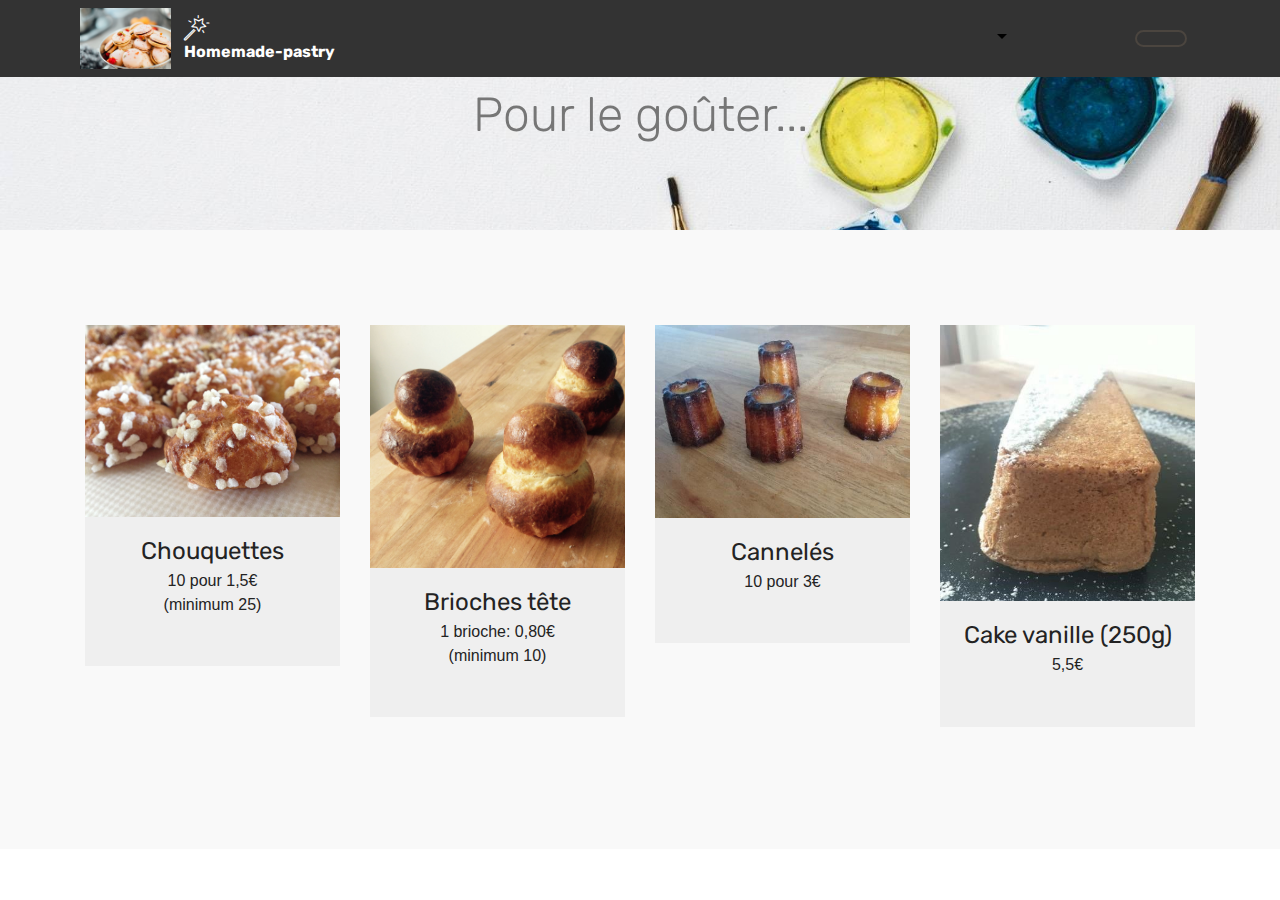
==== page1.html @ 03d24c61 "create github pages" ====
<!DOCTYPE html>
<html>
<head>
  <!-- Site made with Mobirise Website Builder v4.3.2, https://mobirise.com -->
  <meta charset="UTF-8">
  <meta http-equiv="X-UA-Compatible" content="IE=edge">
  <meta name="generator" content="Mobirise v4.3.2, mobirise.com">
  <meta name="viewport" content="width=device-width, initial-scale=1">
  <link rel="shortcut icon" href="assets/images/mbr-1620x1080.jpg" type="image/x-icon">
  <meta name="description" content="Site Builder Description">
  <title>Goûter</title>
  <link rel="stylesheet" href="assets/web/assets/mobirise-icons-bold/mobirise-icons-bold.css">
  <link rel="stylesheet" href="assets/web/assets/mobirise-icons/mobirise-icons.css">
  <link rel="stylesheet" href="assets/tether/tether.min.css">
  <link rel="stylesheet" href="assets/bootstrap/css/bootstrap.min.css">
  <link rel="stylesheet" href="assets/bootstrap/css/bootstrap-grid.min.css">
  <link rel="stylesheet" href="assets/bootstrap/css/bootstrap-reboot.min.css">
  <link rel="stylesheet" href="assets/socicon/css/styles.css">
  <link rel="stylesheet" href="assets/dropdown/css/style.css">
  <link rel="stylesheet" href="assets/theme/css/style.css">
  <link rel="stylesheet" href="assets/mobirise/css/mbr-additional.css" type="text/css">
  
  
  
</head>
<body>
<section class="menu cid-qxaMMl3xOO" once="menu" id="menu1-p" data-rv-view="416">

    

    <nav class="navbar navbar-expand beta-menu navbar-dropdown align-items-center navbar-toggleable-sm">
        <button class="navbar-toggler navbar-toggler-right" type="button" data-toggle="collapse" data-target="#navbarSupportedContent" aria-controls="navbarSupportedContent" aria-expanded="false" aria-label="Toggle navigation">
            <div class="hamburger">
                <span></span>
                <span></span>
                <span></span>
                <span></span>
            </div>
        </button>
        <div class="menu-logo">
            <div class="navbar-brand">
                <span class="navbar-logo">
                    <a href="https://mobirise.com">
                         <img src="assets/images/mbr-1620x1080.jpg" alt="Mobirise" title="" media-simple="true" style="height: 3.8rem;">
                    </a>
                </span>
                <span class="navbar-caption-wrap"><a class="navbar-caption text-white display-4" href="index.html"><span class="mbri-magic-stick mbr-iconfont mbr-iconfont-btn"></span>Homemade-pastry</a></span>
            </div>
        </div>
        <div class="collapse navbar-collapse" id="navbarSupportedContent">
            <ul class="navbar-nav nav-dropdown" data-app-modern-menu="true"><li class="nav-item dropdown">
                    <a class="nav-link link dropdown-toggle text-black display-4" href="https://mobirise.com" data-toggle="dropdown-submenu" aria-expanded="false"></a><div class="dropdown-menu"><a class="dropdown-item text-black display-4" href="https://mobirise.com">New Item</a></div>
                </li>
                <li class="nav-item">
                    <a class="nav-link link text-black display-4" href="https://mobirise.com">&nbsp; &nbsp; &nbsp; &nbsp; &nbsp; &nbsp; &nbsp; &nbsp; &nbsp; &nbsp; &nbsp;</a>
                </li></ul>
            <div class="navbar-buttons mbr-section-btn"><a class="btn btn-sm btn-info-outline display-4" href="https://mobirise.com"></a></div>
        </div>
    </nav>
</section>

<section class="engine"><a href="https://mobirise.co/c">web page maker</a></section><section class="mbr-section content5 cid-qy9AxI1QBZ mbr-parallax-background" id="content5-1c" data-rv-view="413">

    

    

    <div class="container">
        <div class="media-container-row">
            <div class="title col-12 col-md-8">
                <h2 class="align-center mbr-bold mbr-white pb-3 mbr-fonts-style display-1"></h2>
                <h3 class="mbr-section-subtitle align-center mbr-light mbr-white pb-3 mbr-fonts-style display-2">
                    Pour le goûter...</h3>
                
                
            </div>
        </div>
    </div>
</section>

<section class="features16 cid-qxRy3WyoXp" id="features16-12" data-rv-view="418">
    
    
    
    <div class="container align-center">
        <h2 class="pb-3 mbr-fonts-style mbr-section-title display-2"></h2>
        <h3 class="pb-5 mbr-section-subtitle mbr-fonts-style mbr-light display-5"></h3>
        <div class="row media-row">
            
        <div class="team-item col-lg-3 col-md-6">
                <div class="item-image">
                    <img src="assets/images/img-2404-3264x2448.jpg" alt="" title="" media-simple="true">
                </div>
                <div class="item-caption py-3">
                    <div class="item-name px-2">
                        <p class="mbr-fonts-style display-5">Chouquettes</p>
                    </div>
                    <div class="item-role px-2">
                        <p>10 pour 1,5€<br>(minimum 25)</p>
                    </div>
                    <div class="item-social pt-2">
                        <a href="https://twitter.com/mobirise" target="_blank">
                            <span class="p-1 mbr-iconfont mbr-iconfont-social mbrib-magic-stick" style="color: rgb(239, 239, 239);" media-simple="true"></span>
                            <span class="p-1 mbr-iconfont mbr-iconfont-social socicon-facebook socicon" style="color: rgb(239, 239, 239);" media-simple="true"></span>
                            <span class="p-1 mbr-iconfont mbr-iconfont-social socicon-googleplus socicon" style="color: rgb(239, 239, 239);" media-simple="true"></span>
                            <span class="p-1 mbr-iconfont mbr-iconfont-social socicon-linkedin socicon" style="color: rgb(239, 239, 239);" media-simple="true"></span>
                            
                            
                        </a>
                    </div>
                </div>
            </div><div class="team-item col-lg-3 col-md-6">
                <div class="item-image">
                    <img src="assets/images/fullsizerender-2237x2128.jpg" alt="" title="" media-simple="true">
                </div>
                <div class="item-caption py-3">
                    <div class="item-name px-2">
                        <p class="mbr-fonts-style display-5">Brioches tête</p>
                    </div>
                    <div class="item-role px-2">
                        <p>1 brioche: 0,80€<br>(minimum 10)</p>
                    </div>
                    <div class="item-social pt-2">
                        <a href="https://twitter.com/mobirise" target="_blank">
                            <span class="p-1 mbr-iconfont mbr-iconfont-social socicon-twitter socicon" style="color: rgb(239, 239, 239);" media-simple="true"></span>
                            <span class="p-1 mbr-iconfont mbr-iconfont-social socicon-facebook socicon" style="color: rgb(239, 239, 239);" media-simple="true"></span>
                            <span class="p-1 mbr-iconfont mbr-iconfont-social socicon-googleplus socicon" style="color: rgb(239, 239, 239);" media-simple="true"></span>
                            <span class="p-1 mbr-iconfont mbr-iconfont-social socicon-linkedin socicon" style="color: rgb(239, 239, 239);" media-simple="true"></span>
                            
                            
                        </a>
                    </div>
                </div>
            </div><div class="team-item col-lg-3 col-md-6">
                <div class="item-image">
                    <img src="assets/images/ijoijoi-475x358.jpg" alt="" title="" media-simple="true">
                </div>
                <div class="item-caption py-3">
                    <div class="item-name px-2">
                        <p class="mbr-fonts-style display-5">Cannelés</p>
                    </div>
                    <div class="item-role px-2">
                        <p>10 pour 3€</p>
                    </div>
                    <div class="item-social pt-2">
                        <a href="https://twitter.com/mobirise" target="_blank">
                            <span class="p-1 mbr-iconfont mbr-iconfont-social socicon-twitter socicon" style="color: rgb(239, 239, 239);" media-simple="true"></span>
                            <span class="p-1 mbr-iconfont mbr-iconfont-social socicon-facebook socicon" style="color: rgb(239, 239, 239);" media-simple="true"></span>
                            <span class="p-1 mbr-iconfont mbr-iconfont-social socicon-googleplus socicon" style="color: rgb(239, 239, 239);" media-simple="true"></span>
                            <span class="p-1 mbr-iconfont mbr-iconfont-social socicon-linkedin socicon" style="color: rgb(239, 239, 239);" media-simple="true"></span>
                            
                            
                        </a>
                    </div>
                </div>
            </div><div class="team-item col-lg-3 col-md-6">
                <div class="item-image">
                    <img src="assets/images/kjlji-413x447.jpg" alt="" title="" media-simple="true">
                </div>
                <div class="item-caption py-3">
                    <div class="item-name px-2">
                        <p class="mbr-fonts-style display-5">
                           Cake vanille (250g)</p>
                    </div>
                    <div class="item-role px-2">
                        <p>5,5€</p>
                    </div>
                    <div class="item-social pt-2">
                        <a href="https://twitter.com/mobirise" target="_blank">
                            <span class="p-1 mbr-iconfont mbr-iconfont-social socicon-twitter socicon" style="color: rgb(239, 239, 239);" media-simple="true"></span>
                            <span class="p-1 mbr-iconfont mbr-iconfont-social socicon-facebook socicon" style="color: rgb(239, 239, 239);" media-simple="true"></span>
                            <span class="p-1 mbr-iconfont mbr-iconfont-social socicon-googleplus socicon" style="color: rgb(239, 239, 239);" media-simple="true"></span>
                            <span class="p-1 mbr-iconfont mbr-iconfont-social socicon-linkedin socicon" style="color: rgb(239, 239, 239);" media-simple="true"></span>
                            
                            
                        </a>
                    </div>
                </div>
            </div></div>    
    </div>
</section>


  <script src="assets/web/assets/jquery/jquery.min.js"></script>
  <script src="assets/popper/popper.min.js"></script>
  <script src="assets/tether/tether.min.js"></script>
  <script src="assets/bootstrap/js/bootstrap.min.js"></script>
  <script src="assets/dropdown/js/script.min.js"></script>
  <script src="assets/touch-swipe/jquery.touch-swipe.min.js"></script>
  <script src="assets/smooth-scroll/smooth-scroll.js"></script>
  <script src="assets/jarallax/jarallax.min.js"></script>
  <script src="assets/theme/js/script.js"></script>
  
  
</body>
</html>
---- assets/web/assets/mobirise-icons-bold/mobirise-icons-bold.css ----
@font-face {
  font-family: 'mobirise-icons-bold';
  src:  url('mobirise-icons-bold.eot?m1l4yr');
  src:  url('mobirise-icons-bold.eot?m1l4yr#iefix') format('embedded-opentype'),
    url('mobirise-icons-bold.ttf?m1l4yr') format('truetype'),
    url('mobirise-icons-bold.woff?m1l4yr') format('woff'),
    url('mobirise-icons-bold.svg?m1l4yr#mobirise-icons-bold') format('svg');
  font-weight: normal;
  font-style: normal;
}

[class^="mbrib-"], [class*="mbrib-"] {
  /* use !important to prevent issues with browser extensions that change fonts */
  font-family: 'mobirise-icons-bold' !important;
  speak: none;
  font-style: normal;
  font-weight: normal;
  font-variant: normal;
  text-transform: none;
  line-height: 1;

  /* Better Font Rendering =========== */
  -webkit-font-smoothing: antialiased;
  -moz-osx-font-smoothing: grayscale;
}

.mbrib-add-submenu:before {
  content: "\e900";
}
.mbrib-alert:before {
  content: "\e901";
}
.mbrib-align-center:before {
  content: "\e902";
}
.mbrib-align-justify:before {
  content: "\e903";
}
.mbrib-align-left:before {
  content: "\e904";
}
.mbrib-align-right:before {
  content: "\e905";
}
.mbrib-android:before {
  content: "\e906";
}
.mbrib-apple:before {
  content: "\e907";
}
.mbrib-arrow-down:before {
  content: "\e908";
}
.mbrib-arrow-next:before {
  content: "\e909";
}
.mbrib-arrow-prev:before {
  content: "\e90a";
}
.mbrib-arrow-up:before {
  content: "\e90b";
}
.mbrib-bold:before {
  content: "\e90c";
}
.mbrib-bookmark:before {
  content: "\e90d";
}
.mbrib-bootstrap:before {
  content: "\e90e";
}
.mbrib-briefcase:before {
  content: "\e90f";
}
.mbrib-browse:before {
  content: "\e910";
}
.mbrib-bulleted-list:before {
  content: "\e911";
}
.mbrib-calendar:before {
  content: "\e912";
}
.mbrib-camera:before {
  content: "\e913";
}
.mbrib-cart-add:before {
  content: "\e914";
}
.mbrib-cart-full:before {
  content: "\e915";
}
.mbrib-cash:before {
  content: "\e916";
}
.mbrib-change-style:before {
  content: "\e917";
}
.mbrib-chat:before {
  content: "\e918";
}
.mbrib-clock:before {
  content: "\e919";
}
.mbrib-close:before {
  content: "\e91a";
}
.mbrib-cloud:before {
  content: "\e91b";
}
.mbrib-code:before {
  content: "\e91c";
}
.mbrib-contact-form:before {
  content: "\e91d";
}
.mbrib-credit-card:before {
  content: "\e91e";
}
.mbrib-cursor-click:before {
  content: "\e91f";
}
.mbrib-cust-feedback:before {
  content: "\e920";
}
.mbrib-database:before {
  content: "\e921";
}
.mbrib-delivery:before {
  content: "\e922";
}
.mbrib-desktop:before {
  content: "\e923";
}
.mbrib-devices:before {
  content: "\e924";
}
.mbrib-down:before {
  content: "\e925";
}
.mbrib-download:before {
  content: "\e926";
}
.mbrib-drag-n-drop:before {
  content: "\e927";
}
.mbrib-drag-n-drop2:before {
  content: "\e928";
}
.mbrib-edit:before {
  content: "\e929";
}
.mbrib-edit2:before {
  content: "\e92a";
}
.mbrib-error:before {
  content: "\e92b";
}
.mbrib-extension:before {
  content: "\e92c";
}
.mbrib-features:before {
  content: "\e92d";
}
.mbrib-file:before {
  content: "\e92e";
}
.mbrib-flag:before {
  content: "\e92f";
}
.mbrib-folder:before {
  content: "\e930";
}
.mbrib-gift:before {
  content: "\e931";
}
.mbrib-github:before {
  content: "\e932";
}
.mbrib-globe-2:before {
  content: "\e933";
}
.mbrib-globe:before {
  content: "\e934";
}
.mbrib-growing-chart:before {
  content: "\e935";
}
.mbrib-hearth:before {
  content: "\e936";
}
.mbrib-help:before {
  content: "\e937";
}
.mbrib-home:before {
  content: "\e938";
}
.mbrib-hot-cup:before {
  content: "\e939";
}
.mbrib-idea:before {
  content: "\e93a";
}
.mbrib-image-gallery:before {
  content: "\e93b";
}
.mbrib-image-slider:before {
  content: "\e93c";
}
.mbrib-info:before {
  content: "\e93d";
}
.mbrib-italic:before {
  content: "\e93e";
}
.mbrib-key:before {
  content: "\e93f";
}
.mbrib-laptop:before {
  content: "\e940";
}
.mbrib-layers:before {
  content: "\e941";
}
.mbrib-left-right:before {
  content: "\e942";
}
.mbrib-left:before {
  content: "\e943";
}
.mbrib-letter:before {
  content: "\e944";
}
.mbrib-like:before {
  content: "\e945";
}
.mbrib-link:before {
  content: "\e946";
}
.mbrib-lock:before {
  content: "\e947";
}
.mbrib-login:before {
  content: "\e948";
}
.mbrib-logout:before {
  content: "\e949";
}
.mbrib-magic-stick:before {
  content: "\e94a";
}
.mbrib-map-pin:before {
  content: "\e94b";
}
.mbrib-menu:before {
  content: "\e94c";
}
.mbrib-mobile:before {
  content: "\e94d";
}
.mbrib-mobile2:before {
  content: "\e94e";
}
.mbrib-mobirise:before {
  content: "\e94f";
}
.mbrib-more-horizontal:before {
  content: "\e950";
}
.mbrib-more-vertical:before {
  content: "\e951";
}
.mbrib-music:before {
  content: "\e952";
}
.mbrib-new-file:before {
  content: "\e953";
}
.mbrib-numbered-list:before {
  content: "\e954";
}
.mbrib-opened-folder:before {
  content: "\e955";
}
.mbrib-pages:before {
  content: "\e956";
}
.mbrib-paper-plane:before {
  content: "\e957";
}
.mbrib-paperclip:before {
  content: "\e958";
}
.mbrib-photo:before {
  content: "\e959";
}
.mbrib-photos:before {
  content: "\e95a";
}
.mbrib-pin:before {
  content: "\e95b";
}
.mbrib-play:before {
  content: "\e95c";
}
.mbrib-plus:before {
  content: "\e95d";
}
.mbrib-preview:before {
  content: "\e95e";
}
.mbrib-print:before {
  content: "\e95f";
}
.mbrib-protect:before {
  content: "\e960";
}
.mbrib-question:before {
  content: "\e961";
}
.mbrib-quote-left:before {
  content: "\e962";
}
.mbrib-quote-right:before {
  content: "\e963";
}
.mbrib-redo:before {
  content: "\e964";
}
.mbrib-refresh:before {
  content: "\e965";
}
.mbrib-responsive:before {
  content: "\e966";
}
.mbrib-right:before {
  content: "\e967";
}
.mbrib-rocket:before {
  content: "\e968";
}
.mbrib-sad-face:before {
  content: "\e969";
}
.mbrib-sale:before {
  content: "\e96a";
}
.mbrib-save:before {
  content: "\e96b";
}
.mbrib-search:before {
  content: "\e96c";
}
.mbrib-setting:before {
  content: "\e96d";
}
.mbrib-setting2:before {
  content: "\e96e";
}
.mbrib-setting3:before {
  content: "\e96f";
}
.mbrib-share:before {
  content: "\e970";
}
.mbrib-shopping-bag:before {
  content: "\e971";
}
.mbrib-shopping-basket:before {
  content: "\e972";
}
.mbrib-shopping-cart:before {
  content: "\e973";
}
.mbrib-sites:before {
  content: "\e974";
}
.mbrib-smile-face:before {
  content: "\e975";
}
.mbrib-speed:before {
  content: "\e976";
}
.mbrib-star:before {
  content: "\e977";
}
.mbrib-success:before {
  content: "\e978";
}
.mbrib-sun:before {
  content: "\e979";
}
.mbrib-sun2:before {
  content: "\e97a";
}
.mbrib-tablet-vertical:before {
  content: "\e97b";
}
.mbrib-tablet:before {
  content: "\e97c";
}
.mbrib-target:before {
  content: "\e97d";
}
.mbrib-timer:before {
  content: "\e97e";
}
.mbrib-to-ftp:before {
  content: "\e97f";
}
.mbrib-to-local-drive:before {
  content: "\e980";
}
.mbrib-touch-swipe:before {
  content: "\e981";
}
.mbrib-touch:before {
  content: "\e982";
}
.mbrib-trash:before {
  content: "\e983";
}
.mbrib-underline:before {
  content: "\e984";
}
.mbrib-undo:before {
  content: "\e985";
}
.mbrib-unlink:before {
  content: "\e986";
}
.mbrib-unlock:before {
  content: "\e987";
}
.mbrib-up-down:before {
  content: "\e988";
}
.mbrib-up:before {
  content: "\e989";
}
.mbrib-update:before {
  content: "\e98a";
}
.mbrib-upload:before {
  content: "\e98b";
}
.mbrib-user:before {
  content: "\e98c";
}
.mbrib-user2:before {
  content: "\e98d";
}
.mbrib-users:before {
  content: "\e98e";
}
.mbrib-video-play:before {
  content: "\e98f";
}
.mbrib-video:before {
  content: "\e990";
}
.mbrib-watch:before {
  content: "\e991";
}
.mbrib-website-theme:before {
  content: "\e992";
}
.mbrib-wifi:before {
  content: "\e993";
}
.mbrib-windows:before {
  content: "\e994";
}
.mbrib-zoom-out:before {
  content: "\e995";
}
---- assets/web/assets/mobirise-icons/mobirise-icons.css ----
@font-face {
  font-family: 'MobiriseIcons';
  src:  url('mobirise-icons.eot?spat4u');
  src:  url('mobirise-icons.eot?spat4u#iefix') format('embedded-opentype'),
    url('mobirise-icons.ttf?spat4u') format('truetype'),
    url('mobirise-icons.woff?spat4u') format('woff'),
    url('mobirise-icons.svg?spat4u#MobiriseIcons') format('svg');
  font-weight: normal;
  font-style: normal;
}

[class^="mbri-"], [class*=" mbri-"] {
  /* use !important to prevent issues with browser extensions that change fonts */
  font-family: MobiriseIcons !important;
  speak: none;
  font-style: normal;
  font-weight: normal;
  font-variant: normal;
  text-transform: none;
  line-height: 1;

  /* Better Font Rendering =========== */
  -webkit-font-smoothing: antialiased;
  -moz-osx-font-smoothing: grayscale;
}

.mbri-add-submenu:before {
  content: "\e900";
}
.mbri-alert:before {
  content: "\e901";
}
.mbri-align-center:before {
  content: "\e902";
}
.mbri-align-justify:before {
  content: "\e903";
}
.mbri-align-left:before {
  content: "\e904";
}
.mbri-align-right:before {
  content: "\e905";
}
.mbri-android:before {
  content: "\e906";
}
.mbri-apple:before {
  content: "\e907";
}
.mbri-arrow-down:before {
  content: "\e908";
}
.mbri-arrow-next:before {
  content: "\e909";
}
.mbri-arrow-prev:before {
  content: "\e90a";
}
.mbri-arrow-up:before {
  content: "\e90b";
}
.mbri-bold:before {
  content: "\e90c";
}
.mbri-bookmark:before {
  content: "\e90d";
}
.mbri-bootstrap:before {
  content: "\e90e";
}
.mbri-briefcase:before {
  content: "\e90f";
}
.mbri-browse:before {
  content: "\e910";
}
.mbri-bulleted-list:before {
  content: "\e911";
}
.mbri-calendar:before {
  content: "\e912";
}
.mbri-camera:before {
  content: "\e913";
}
.mbri-cart-add:before {
  content: "\e914";
}
.mbri-cart-full:before {
  content: "\e915";
}
.mbri-cash:before {
  content: "\e916";
}
.mbri-change-style:before {
  content: "\e917";
}
.mbri-chat:before {
  content: "\e918";
}
.mbri-clock:before {
  content: "\e919";
}
.mbri-close:before {
  content: "\e91a";
}
.mbri-cloud:before {
  content: "\e91b";
}
.mbri-code:before {
  content: "\e91c";
}
.mbri-contact-form:before {
  content: "\e91d";
}
.mbri-credit-card:before {
  content: "\e91e";
}
.mbri-cursor-click:before {
  content: "\e91f";
}
.mbri-cust-feedback:before {
  content: "\e920";
}
.mbri-database:before {
  content: "\e921";
}
.mbri-delivery:before {
  content: "\e922";
}
.mbri-desktop:before {
  content: "\e923";
}
.mbri-devices:before {
  content: "\e924";
}
.mbri-down:before {
  content: "\e925";
}
.mbri-download:before {
  content: "\e989";
}
.mbri-drag-n-drop:before {
  content: "\e927";
}
.mbri-drag-n-drop2:before {
  content: "\e928";
}
.mbri-edit:before {
  content: "\e929";
}
.mbri-edit2:before {
  content: "\e92a";
}
.mbri-error:before {
  content: "\e92b";
}
.mbri-extension:before {
  content: "\e92c";
}
.mbri-features:before {
  content: "\e92d";
}
.mbri-file:before {
  content: "\e92e";
}
.mbri-flag:before {
  content: "\e92f";
}
.mbri-folder:before {
  content: "\e930";
}
.mbri-gift:before {
  content: "\e931";
}
.mbri-github:before {
  content: "\e932";
}
.mbri-globe:before {
  content: "\e933";
}
.mbri-globe-2:before {
  content: "\e934";
}
.mbri-growing-chart:before {
  content: "\e935";
}
.mbri-hearth:before {
  content: "\e936";
}
.mbri-help:before {
  content: "\e937";
}
.mbri-home:before {
  content: "\e938";
}
.mbri-hot-cup:before {
  content: "\e939";
}
.mbri-idea:before {
  content: "\e93a";
}
.mbri-image-gallery:before {
  content: "\e93b";
}
.mbri-image-slider:before {
  content: "\e93c";
}
.mbri-info:before {
  content: "\e93d";
}
.mbri-italic:before {
  content: "\e93e";
}
.mbri-key:before {
  content: "\e93f";
}
.mbri-laptop:before {
  content: "\e940";
}
.mbri-layers:before {
  content: "\e941";
}
.mbri-left-right:before {
  content: "\e942";
}
.mbri-left:before {
  content: "\e943";
}
.mbri-letter:before {
  content: "\e944";
}
.mbri-like:before {
  content: "\e945";
}
.mbri-link:before {
  content: "\e946";
}
.mbri-lock:before {
  content: "\e947";
}
.mbri-login:before {
  content: "\e948";
}
.mbri-logout:before {
  content: "\e949";
}
.mbri-magic-stick:before {
  content: "\e94a";
}
.mbri-map-pin:before {
  content: "\e94b";
}
.mbri-menu:before {
  content: "\e94c";
}
.mbri-mobile:before {
  content: "\e94d";
}
.mbri-mobile2:before {
  content: "\e94e";
}
.mbri-mobirise:before {
  content: "\e94f";
}
.mbri-more-horizontal:before {
  content: "\e950";
}
.mbri-more-vertical:before {
  content: "\e951";
}
.mbri-music:before {
  content: "\e952";
}
.mbri-new-file:before {
  content: "\e953";
}
.mbri-numbered-list:before {
  content: "\e954";
}
.mbri-opened-folder:before {
  content: "\e955";
}
.mbri-pages:before {
  content: "\e956";
}
.mbri-paper-plane:before {
  content: "\e957";
}
.mbri-paperclip:before {
  content: "\e958";
}
.mbri-photo:before {
  content: "\e959";
}
.mbri-photos:before {
  content: "\e95a";
}
.mbri-pin:before {
  content: "\e95b";
}
.mbri-play:before {
  content: "\e95c";
}
.mbri-plus:before {
  content: "\e95d";
}
.mbri-preview:before {
  content: "\e95e";
}
.mbri-print:before {
  content: "\e95f";
}
.mbri-protect:before {
  content: "\e960";
}
.mbri-question:before {
  content: "\e961";
}
.mbri-quote-left:before {
  content: "\e962";
}
.mbri-quote-right:before {
  content: "\e963";
}
.mbri-refresh:before {
  content: "\e964";
}
.mbri-responsive:before {
  content: "\e965";
}
.mbri-right:before {
  content: "\e966";
}
.mbri-rocket:before {
  content: "\e967";
}
.mbri-sad-face:before {
  content: "\e968";
}
.mbri-sale:before {
  content: "\e969";
}
.mbri-save:before {
  content: "\e96a";
}
.mbri-search:before {
  content: "\e96b";
}
.mbri-setting:before {
  content: "\e96c";
}
.mbri-setting2:before {
  content: "\e96d";
}
.mbri-setting3:before {
  content: "\e96e";
}
.mbri-share:before {
  content: "\e96f";
}
.mbri-shopping-bag:before {
  content: "\e970";
}
.mbri-shopping-basket:before {
  content: "\e971";
}
.mbri-shopping-cart:before {
  content: "\e972";
}
.mbri-sites:before {
  content: "\e973";
}
.mbri-smile-face:before {
  content: "\e974";
}
.mbri-speed:before {
  content: "\e975";
}
.mbri-star:before {
  content: "\e976";
}
.mbri-success:before {
  content: "\e977";
}
.mbri-sun:before {
  content: "\e978";
}
.mbri-sun2:before {
  content: "\e979";
}
.mbri-tablet:before {
  content: "\e97a";
}
.mbri-tablet-vertical:before {
  content: "\e97b";
}
.mbri-target:before {
  content: "\e97c";
}
.mbri-timer:before {
  content: "\e97d";
}
.mbri-to-ftp:before {
  content: "\e97e";
}
.mbri-to-local-drive:before {
  content: "\e97f";
}
.mbri-touch-swipe:before {
  content: "\e980";
}
.mbri-touch:before {
  content: "\e981";
}
.mbri-trash:before {
  content: "\e982";
}
.mbri-underline:before {
  content: "\e983";
}
.mbri-unlink:before {
  content: "\e984";
}
.mbri-unlock:before {
  content: "\e985";
}
.mbri-up-down:before {
  content: "\e986";
}
.mbri-up:before {
  content: "\e987";
}
.mbri-update:before {
  content: "\e988";
}
.mbri-upload:before {
 content: "\e926"; 
}
.mbri-user:before {
  content: "\e98a";
}
.mbri-user2:before {
  content: "\e98b";
}
.mbri-users:before {
  content: "\e98c";
}
.mbri-video:before {
  content: "\e98d";
}
.mbri-video-play:before {
  content: "\e98e";
}
.mbri-watch:before {
  content: "\e98f";
}
.mbri-website-theme:before {
  content: "\e990";
}
.mbri-wifi:before {
  content: "\e991";
}
.mbri-windows:before {
  content: "\e992";
}
.mbri-zoom-out:before {
  content: "\e993";
}
.mbri-redo:before {
  content: "\e994";
}
.mbri-undo:before {
  content: "\e995";
}
---- assets/socicon/css/styles.css ----
@charset "UTF-8";

@font-face {
  font-family: "socicon";
  src:url("../fonts/socicon.eot");
  src:url("../fonts/socicon.eot?#iefix") format("embedded-opentype"),
    url("../fonts/socicon.woff") format("woff"),
    url("../fonts/socicon.ttf") format("truetype"),
    url("../fonts/socicon.svg#socicon") format("svg");
  font-weight: normal;
  font-style: normal;

}

[data-icon]:before {
  font-family: "socicon" !important;
  content: attr(data-icon);
  font-style: normal !important;
  font-weight: normal !important;
  font-variant: normal !important;
  text-transform: none !important;
  speak: none;
  line-height: 1;
  -webkit-font-smoothing: antialiased;
  -moz-osx-font-smoothing: grayscale;
}

[class^="socicon-"]:before,
[class*=" socicon-"]:before {
  font-family: "socicon" !important;
  font-style: normal !important;
  font-weight: normal !important;
  font-variant: normal !important;
  text-transform: none !important;
  speak: none;
  line-height: 1;
  -webkit-font-smoothing: antialiased;
  -moz-osx-font-smoothing: grayscale;
}

.socicon-modelmayhem:before {
  content: "\e000";
}
.socicon-mixcloud:before {
  content: "\e001";
}
.socicon-drupal:before {
  content: "\e002";
}
.socicon-swarm:before {
  content: "\e003";
}
.socicon-istock:before {
  content: "\e004";
}
.socicon-yammer:before {
  content: "\e005";
}
.socicon-ello:before {
  content: "\e006";
}
.socicon-stackoverflow:before {
  content: "\e007";
}
.socicon-persona:before {
  content: "\e008";
}
.socicon-triplej:before {
  content: "\e009";
}
.socicon-houzz:before {
  content: "\e00a";
}
.socicon-rss:before {
  content: "\e00b";
}
.socicon-paypal:before {
  content: "\e00c";
}
.socicon-odnoklassniki:before {
  content: "\e00d";
}
.socicon-airbnb:before {
  content: "\e00e";
}
.socicon-periscope:before {
  content: "\e00f";
}
.socicon-outlook:before {
  content: "\e010";
}
.socicon-coderwall:before {
  content: "\e011";
}
.socicon-tripadvisor:before {
  content: "\e012";
}
.socicon-appnet:before {
  content: "\e013";
}
.socicon-goodreads:before {
  content: "\e014";
}
.socicon-tripit:before {
  content: "\e015";
}
.socicon-lanyrd:before {
  content: "\e016";
}
.socicon-slideshare:before {
  content: "\e017";
}
.socicon-buffer:before {
  content: "\e018";
}
.socicon-disqus:before {
  content: "\e019";
}
.socicon-vkontakte:before {
  content: "\e01a";
}
.socicon-whatsapp:before {
  content: "\e01b";
}
.socicon-patreon:before {
  content: "\e01c";
}
.socicon-storehouse:before {
  content: "\e01d";
}
.socicon-pocket:before {
  content: "\e01e";
}
.socicon-mail:before {
  content: "\e01f";
}
.socicon-blogger:before {
  content: "\e020";
}
.socicon-technorati:before {
  content: "\e021";
}
.socicon-reddit:before {
  content: "\e022";
}
.socicon-dribbble:before {
  content: "\e023";
}
.socicon-stumbleupon:before {
  content: "\e024";
}
.socicon-digg:before {
  content: "\e025";
}
.socicon-envato:before {
  content: "\e026";
}
.socicon-behance:before {
  content: "\e027";
}
.socicon-delicious:before {
  content: "\e028";
}
.socicon-deviantart:before {
  content: "\e029";
}
.socicon-forrst:before {
  content: "\e02a";
}
.socicon-play:before {
  content: "\e02b";
}
.socicon-zerply:before {
  content: "\e02c";
}
.socicon-wikipedia:before {
  content: "\e02d";
}
.socicon-apple:before {
  content: "\e02e";
}
.socicon-flattr:before {
  content: "\e02f";
}
.socicon-github:before {
  content: "\e030";
}
.socicon-renren:before {
  content: "\e031";
}
.socicon-friendfeed:before {
  content: "\e032";
}
.socicon-newsvine:before {
  content: "\e033";
}
.socicon-identica:before {
  content: "\e034";
}
.socicon-bebo:before {
  content: "\e035";
}
.socicon-zynga:before {
  content: "\e036";
}
.socicon-steam:before {
  content: "\e037";
}
.socicon-xbox:before {
  content: "\e038";
}
.socicon-windows:before {
  content: "\e039";
}
.socicon-qq:before {
  content: "\e03a";
}
.socicon-douban:before {
  content: "\e03b";
}
.socicon-meetup:before {
  content: "\e03c";
}
.socicon-playstation:before {
  content: "\e03d";
}
.socicon-android:before {
  content: "\e03e";
}
.socicon-snapchat:before {
  content: "\e03f";
}
.socicon-twitter:before {
  content: "\e040";
}
.socicon-facebook:before {
  content: "\e041";
}
.socicon-googleplus:before {
  content: "\e042";
}
.socicon-pinterest:before {
  content: "\e043";
}
.socicon-foursquare:before {
  content: "\e044";
}
.socicon-yahoo:before {
  content: "\e045";
}
.socicon-skype:before {
  content: "\e046";
}
.socicon-yelp:before {
  content: "\e047";
}
.socicon-feedburner:before {
  content: "\e048";
}
.socicon-linkedin:before {
  content: "\e049";
}
.socicon-viadeo:before {
  content: "\e04a";
}
.socicon-xing:before {
  content: "\e04b";
}
.socicon-myspace:before {
  content: "\e04c";
}
.socicon-soundcloud:before {
  content: "\e04d";
}
.socicon-spotify:before {
  content: "\e04e";
}
.socicon-grooveshark:before {
  content: "\e04f";
}
.socicon-lastfm:before {
  content: "\e050";
}
.socicon-youtube:before {
  content: "\e051";
}
.socicon-vimeo:before {
  content: "\e052";
}
.socicon-dailymotion:before {
  content: "\e053";
}
.socicon-vine:before {
  content: "\e054";
}
.socicon-flickr:before {
  content: "\e055";
}
.socicon-500px:before {
  content: "\e056";
}
.socicon-wordpress:before {
  content: "\e058";
}
.socicon-tumblr:before {
  content: "\e059";
}
.socicon-twitch:before {
  content: "\e05a";
}
.socicon-8tracks:before {
  content: "\e05b";
}
.socicon-amazon:before {
  content: "\e05c";
}
.socicon-icq:before {
  content: "\e05d";
}
.socicon-smugmug:before {
  content: "\e05e";
}
.socicon-ravelry:before {
  content: "\e05f";
}
.socicon-weibo:before {
  content: "\e060";
}
.socicon-baidu:before {
  content: "\e061";
}
.socicon-angellist:before {
  content: "\e062";
}
.socicon-ebay:before {
  content: "\e063";
}
.socicon-imdb:before {
  content: "\e064";
}
.socicon-stayfriends:before {
  content: "\e065";
}
.socicon-residentadvisor:before {
  content: "\e066";
}
.socicon-google:before {
  content: "\e067";
}
.socicon-yandex:before {
  content: "\e068";
}
.socicon-sharethis:before {
  content: "\e069";
}
.socicon-bandcamp:before {
  content: "\e06a";
}
.socicon-itunes:before {
  content: "\e06b";
}
.socicon-deezer:before {
  content: "\e06c";
}
.socicon-telegram:before {
  content: "\e06e";
}
.socicon-openid:before {
  content: "\e06f";
}
.socicon-amplement:before {
  content: "\e070";
}
.socicon-viber:before {
  content: "\e071";
}
.socicon-zomato:before {
  content: "\e072";
}
.socicon-draugiem:before {
  content: "\e074";
}
.socicon-endomodo:before {
  content: "\e075";
}
.socicon-filmweb:before {
  content: "\e076";
}
.socicon-stackexchange:before {
  content: "\e077";
}
.socicon-wykop:before {
  content: "\e078";
}
.socicon-teamspeak:before {
  content: "\e079";
}
.socicon-teamviewer:before {
  content: "\e07a";
}
.socicon-ventrilo:before {
  content: "\e07b";
}
.socicon-younow:before {
  content: "\e07c";
}
.socicon-raidcall:before {
  content: "\e07d";
}
.socicon-mumble:before {
  content: "\e07e";
}
.socicon-medium:before {
  content: "\e06d";
}
.socicon-bebee:before {
  content: "\e07f";
}
.socicon-hitbox:before {
  content: "\e080";
}
.socicon-reverbnation:before {
  content: "\e081";
}
.socicon-formulr:before {
  content: "\e082";
}
.socicon-instagram:before {
  content: "\e057";
}
.socicon-battlenet:before {
  content: "\e083";
}
.socicon-chrome:before {
  content: "\e084";
}
.socicon-discord:before {
  content: "\e086";
}
.socicon-issuu:before {
  content: "\e087";
}
.socicon-macos:before {
  content: "\e088";
}
.socicon-firefox:before {
  content: "\e089";
}
.socicon-opera:before {
  content: "\e08d";
}
.socicon-keybase:before {
  content: "\e090";
}
.socicon-alliance:before {
  content: "\e091";
}
.socicon-livejournal:before {
  content: "\e092";
}
.socicon-googlephotos:before {
  content: "\e093";
}
.socicon-horde:before {
  content: "\e094";
}
.socicon-etsy:before {
  content: "\e095";
}
.socicon-zapier:before {
  content: "\e096";
}
.socicon-google-scholar:before {
  content: "\e097";
}
.socicon-researchgate:before {
  content: "\e098";
}
.socicon-wechat:before {
  content: "\e099";
}
.socicon-strava:before {
  content: "\e09a";
}
.socicon-line:before {
  content: "\e09b";
}
.socicon-lyft:before {
  content: "\e09c";
}
.socicon-uber:before {
  content: "\e09d";
}
.socicon-songkick:before {
  content: "\e09e";
}
.socicon-viewbug:before {
  content: "\e09f";
}
.socicon-googlegroups:before {
  content: "\e0a0";
}
.socicon-quora:before {
  content: "\e073";
}
.socicon-diablo:before {
  content: "\e085";
}
.socicon-blizzard:before {
  content: "\e0a1";
}
.socicon-hearthstone:before {
  content: "\e08b";
}
.socicon-heroes:before {
  content: "\e08a";
}
.socicon-overwatch:before {
  content: "\e08c";
}
.socicon-warcraft:before {
  content: "\e08e";
}
.socicon-starcraft:before {
  content: "\e08f";
}
.socicon-beam:before {
  content: "\e0a2";
}
.socicon-curse:before {
  content: "\e0a3";
}
.socicon-player:before {
  content: "\e0a4";
}
.socicon-streamjar:before {
  content: "\e0a5";
}
.socicon-nintendo:before {
  content: "\e0a6";
}
.socicon-hellocoton:before {
  content: "\e0a7";
}
---- assets/dropdown/css/style.css ----
.navbar-dropdown {
  left: 0;
  padding: 0;
  position: absolute;
  right: 0;
  top: 0;
  transition: all 0.45s ease;
  z-index: 1030;
  background: #282828; }
  .navbar-dropdown .navbar-logo {
    margin-right: 0.8rem;
    transition: margin 0.3s ease-in-out;
    vertical-align: middle; }
    .navbar-dropdown .navbar-logo img {
      height: 3.125rem;
      transition: all 0.3s ease-in-out; }
    .navbar-dropdown .navbar-logo.mbr-iconfont {
      font-size: 3.125rem;
      line-height: 3.125rem; }
  .navbar-dropdown .navbar-caption {
    font-weight: 700;
    white-space: normal;
    vertical-align: -4px;
    line-height: 3.125rem !important; }
    .navbar-dropdown .navbar-caption, .navbar-dropdown .navbar-caption:hover {
      color: inherit;
      text-decoration: none; }
  .navbar-dropdown .mbr-iconfont + .navbar-caption {
    vertical-align: -1px; }
  .navbar-dropdown.navbar-fixed-top {
    position: fixed; }
  .navbar-dropdown .navbar-brand span {
    vertical-align: -4px; }
  .navbar-dropdown.bg-color.transparent {
    background: none; }
  .navbar-dropdown.navbar-short .navbar-brand {
    padding: 0.625rem 0; }
    .navbar-dropdown.navbar-short .navbar-brand span {
      vertical-align: -1px; }
  .navbar-dropdown.navbar-short .navbar-caption {
    line-height: 2.375rem !important;
    vertical-align: -2px; }
  .navbar-dropdown.navbar-short .navbar-logo {
    margin-right: 0.5rem; }
    .navbar-dropdown.navbar-short .navbar-logo img {
      height: 2.375rem; }
    .navbar-dropdown.navbar-short .navbar-logo.mbr-iconfont {
      font-size: 2.375rem;
      line-height: 2.375rem; }
  .navbar-dropdown.navbar-short .mbr-table-cell {
    height: 3.625rem; }
  .navbar-dropdown .navbar-close {
    left: 0.6875rem;
    position: fixed;
    top: 0.75rem;
    z-index: 1000; }
  .navbar-dropdown .hamburger-icon {
    content: "";
    display: inline-block;
    vertical-align: middle;
    width: 16px;
    -webkit-box-shadow: 0 -6px 0 1px #282828,0 0 0 1px #282828,0 6px 0 1px #282828;
    -moz-box-shadow: 0 -6px 0 1px #282828,0 0 0 1px #282828,0 6px 0 1px #282828;
    box-shadow: 0 -6px 0 1px #282828,0 0 0 1px #282828,0 6px 0 1px #282828; }

.dropdown-menu .dropdown-toggle[data-toggle="dropdown-submenu"]::after {
  border-bottom: 0.35em solid transparent;
  border-left: 0.35em solid;
  border-right: 0;
  border-top: 0.35em solid transparent;
  margin-left: 0.3rem; }

.dropdown-menu .dropdown-item:focus {
  outline: 0; }

.nav-dropdown {
  font-size: 0.75rem;
  font-weight: 500;
  height: auto !important; }
  .nav-dropdown .nav-btn {
    padding-left: 1rem; }
  .nav-dropdown .link {
    margin: .667em 1.667em;
    font-weight: 500;
    padding: 0;
    transition: color .2s ease-in-out; }
    .nav-dropdown .link.dropdown-toggle {
      margin-right: 2.583em; }
      .nav-dropdown .link.dropdown-toggle::after {
        margin-left: .25rem;
        border-top: 0.35em solid;
        border-right: 0.35em solid transparent;
        border-left: 0.35em solid transparent;
        border-bottom: 0; }
      .nav-dropdown .link.dropdown-toggle[aria-expanded="true"] {
        margin: 0;
        padding: 0.667em 3.263em  0.667em 1.667em; }
  .nav-dropdown .link::after,
  .nav-dropdown .dropdown-item::after {
    color: inherit; }
  .nav-dropdown .btn {
    font-size: 0.75rem;
    font-weight: 700;
    letter-spacing: 0;
    margin-bottom: 0;
    padding-left: 1.25rem;
    padding-right: 1.25rem; }
  .nav-dropdown .dropdown-menu {
    border-radius: 0;
    border: 0;
    left: 0;
    margin: 0;
    padding-bottom: 1.25rem;
    padding-top: 1.25rem;
    position: relative; }
  .nav-dropdown .dropdown-submenu {
    margin-left: 0.125rem;
    top: 0; }
  .nav-dropdown .dropdown-item {
    font-weight: 500;
    line-height: 2;
    padding: 0.3846em 4.615em 0.3846em 1.5385em;
    position: relative;
    transition: color .2s ease-in-out, background-color .2s ease-in-out; }
    .nav-dropdown .dropdown-item::after {
      margin-top: -0.3077em;
      position: absolute;
      right: 1.1538em;
      top: 50%; }
    .nav-dropdown .dropdown-item:focus, .nav-dropdown .dropdown-item:hover {
      background: none; }

@media (max-width: 767px) {
  .nav-dropdown.navbar-toggleable-sm {
    bottom: 0;
    display: none;
    left: 0;
    overflow-x: hidden;
    position: fixed;
    top: 0;
    transform: translateX(-100%);
    -ms-transform: translateX(-100%);
    -webkit-transform: translateX(-100%);
    width: 18.75rem;
    z-index: 999; } }
.nav-dropdown.navbar-toggleable-xl {
  bottom: 0;
  display: none;
  left: 0;
  overflow-x: hidden;
  position: fixed;
  top: 0;
  transform: translateX(-100%);
  -ms-transform: translateX(-100%);
  -webkit-transform: translateX(-100%);
  width: 18.75rem;
  z-index: 999; }

.nav-dropdown-sm {
  display: block !important;
  overflow-x: hidden;
  overflow: auto;
  padding-top: 3.875rem; }
  .nav-dropdown-sm::after {
    content: "";
    display: block;
    height: 3rem;
    width: 100%; }
  .nav-dropdown-sm.collapse.in ~ .navbar-close {
    display: block !important; }
  .nav-dropdown-sm.collapsing, .nav-dropdown-sm.collapse.in {
    transform: translateX(0);
    -ms-transform: translateX(0);
    -webkit-transform: translateX(0);
    transition: all 0.25s ease-out;
    -webkit-transition: all 0.25s ease-out;
    background: #282828; }
  .nav-dropdown-sm.collapsing[aria-expanded="false"] {
    transform: translateX(-100%);
    -ms-transform: translateX(-100%);
    -webkit-transform: translateX(-100%); }
  .nav-dropdown-sm .nav-item {
    display: block;
    margin-left: 0 !important;
    padding-left: 0; }
  .nav-dropdown-sm .link,
  .nav-dropdown-sm .dropdown-item {
    border-top: 1px dotted rgba(255, 255, 255, 0.1);
    font-size: 0.8125rem;
    line-height: 1.6;
    margin: 0 !important;
    padding: 0.875rem 2.4rem 0.875rem 1.5625rem !important;
    position: relative;
    white-space: normal; }
    .nav-dropdown-sm .link:focus, .nav-dropdown-sm .link:hover,
    .nav-dropdown-sm .dropdown-item:focus,
    .nav-dropdown-sm .dropdown-item:hover {
      background: rgba(0, 0, 0, 0.2) !important;
      color: #c0a375; }
  .nav-dropdown-sm .nav-btn {
    position: relative;
    padding: 1.5625rem 1.5625rem 0 1.5625rem; }
    .nav-dropdown-sm .nav-btn::before {
      border-top: 1px dotted rgba(255, 255, 255, 0.1);
      content: "";
      left: 0;
      position: absolute;
      top: 0;
      width: 100%; }
    .nav-dropdown-sm .nav-btn + .nav-btn {
      padding-top: 0.625rem; }
      .nav-dropdown-sm .nav-btn + .nav-btn::before {
        display: none; }
  .nav-dropdown-sm .btn {
    padding: 0.625rem 0; }
  .nav-dropdown-sm .dropdown-toggle[data-toggle="dropdown-submenu"]::after {
    margin-left: .25rem;
    border-top: 0.35em solid;
    border-right: 0.35em solid transparent;
    border-left: 0.35em solid transparent;
    border-bottom: 0; }
  .nav-dropdown-sm .dropdown-toggle[data-toggle="dropdown-submenu"][aria-expanded="true"]::after {
    border-top: 0;
    border-right: 0.35em solid transparent;
    border-left: 0.35em solid transparent;
    border-bottom: 0.35em solid; }
  .nav-dropdown-sm .dropdown-menu {
    margin: 0;
    padding: 0;
    position: relative;
    top: 0;
    left: 0;
    width: 100%;
    border: 0;
    float: none;
    border-radius: 0;
    background: none; }
  .nav-dropdown-sm .dropdown-submenu {
    left: 100%;
    margin-left: 0.125rem;
    margin-top: -1.25rem;
    top: 0; }

.navbar-toggleable-sm .nav-dropdown .dropdown-menu {
  position: absolute; }

.navbar-toggleable-sm .nav-dropdown .dropdown-submenu {
  left: 100%;
  margin-left: 0.125rem;
  margin-top: -1.25rem;
  top: 0; }

.navbar-toggleable-sm.opened .nav-dropdown .dropdown-menu {
  position: relative; }

.navbar-toggleable-sm.opened .nav-dropdown .dropdown-submenu {
  left: 0;
  margin-left: 00rem;
  margin-top: 0rem;
  top: 0; }

.is-builder .nav-dropdown.collapsing {
  transition: none !important; }

/*# sourceMappingURL=style.css.map */
---- assets/theme/css/style.css ----
/*!
 * Mobirise v4 theme (https://mobirise.com/)
 * Copyright 2017 Mobirise
 */
section {
  background-color: #eeeeee; }

section,
.container,
.container-fluid {
  position: relative;
  word-wrap: break-word; }

a.mbr-iconfont:hover {
  text-decoration: none; }

.article .lead p, .article .lead ul, .article .lead ol, .article .lead pre, .article .lead blockquote {
  margin-bottom: 0; }

a {
  font-style: normal;
  font-weight: 400;
  cursor: pointer; }
  a, a:hover {
    text-decoration: none; }

figure {
  margin-bottom: 0; }

body {
  color: #232323; }

h1, h2, h3, h4, h5, h6,
.h1, .h2, .h3, .h4, .h5, .h6,
.display-1, .display-2, .display-3, .display-4 {
  line-height: 1;
  word-break: break-word;
  word-wrap: break-word; }

b, strong {
  font-weight: bold; }

blockquote {
  padding: 10px 0 10px 20px;
  position: relative;
  border-left: 2px solid;
  border-color: #ff3366; }

input:-webkit-autofill, input:-webkit-autofill:hover, input:-webkit-autofill:focus, input:-webkit-autofill:active {
  transition-delay: 9999s;
  transition-property: background-color, color; }

textarea[type="hidden"] {
  display: none; }

body {
  position: relative; }

section {
  background-position: 50% 50%;
  background-repeat: no-repeat;
  background-size: cover; }
  section .mbr-background-video,
  section .mbr-background-video-preview {
    position: absolute;
    bottom: 0;
    left: 0;
    right: 0;
    top: 0; }

.hidden {
  visibility: hidden; }

.mbr-z-index20 {
  z-index: 20; }

/*! Base colors */
.mbr-white {
  color: #ffffff; }

.mbr-black {
  color: #000000; }

.mbr-bg-white {
  background-color: #ffffff; }

.mbr-bg-black {
  background-color: #000000; }

/*! Text-aligns */
.align-left {
  text-align: left; }

.align-center {
  text-align: center; }

.align-right {
  text-align: right; }

@media (max-width: 767px) {
  .align-left, .align-center, .align-right, .mbr-section-btn, .mbr-section-title {
    text-align: center; } }
/*! Font-weight  */
.mbr-light {
  font-weight: 300; }

.mbr-regular {
  font-weight: 400; }

.mbr-semibold {
  font-weight: 500; }

.mbr-bold {
  font-weight: 700; }

/*! Media  */
.media-size-item {
  -webkit-flex: 1 1 auto;
  -moz-flex: 1 1 auto;
  -ms-flex: 1 1 auto;
  -o-flex: 1 1 auto;
  flex: 1 1 auto; }

.media-content {
  -webkit-flex-basis: 100%;
  flex-basis: 100%; }

.media-container-row {
  display: -ms-flexbox;
  display: -webkit-flex;
  display: flex;
  -webkit-flex-direction: row;
  -ms-flex-direction: row;
  flex-direction: row;
  -webkit-flex-wrap: wrap;
  -ms-flex-wrap: wrap;
  flex-wrap: wrap;
  -webkit-justify-content: center;
  -ms-flex-pack: center;
  justify-content: center;
  -webkit-align-content: center;
  -ms-flex-line-pack: center;
  align-content: center;
  -webkit-align-items: start;
  -ms-flex-align: start;
  align-items: start; }
  .media-container-row .media-size-item {
    width: 400px; }

.media-container-column {
  display: -ms-flexbox;
  display: -webkit-flex;
  display: flex;
  -webkit-flex-direction: column;
  -ms-flex-direction: column;
  flex-direction: column;
  -webkit-flex-wrap: wrap;
  -ms-flex-wrap: wrap;
  flex-wrap: wrap;
  -webkit-justify-content: center;
  -ms-flex-pack: center;
  justify-content: center;
  -webkit-align-content: center;
  -ms-flex-line-pack: center;
  align-content: center;
  -webkit-align-items: stretch;
  -ms-flex-align: stretch;
  align-items: stretch; }
  .media-container-column > * {
    width: 100%; }

@media (min-width: 992px) {
  .media-container-row {
    -webkit-flex-wrap: nowrap;
    -ms-flex-wrap: nowrap;
    flex-wrap: nowrap; } }
figure {
  overflow: hidden; }

figure[mbr-media-size] {
  transition: width 0.1s; }

.mbr-figure img, .mbr-figure iframe {
  display: block;
  width: 100%; }

.card {
  background-color: transparent;
  border: none; }

.card-img {
  text-align: center;
  flex-shrink: 0; }

.media {
  max-width: 100%;
  margin: 0 auto; }

.mbr-figure {
  -ms-flex-item-align: center;
  -ms-grid-row-align: center;
  -webkit-align-self: center;
  align-self: center; }

.media-container > div {
  max-width: 100%; }

.mbr-figure img, .card-img img {
  width: 100%; }

@media (max-width: 991px) {
  .media-size-item {
    width: auto !important; }

  .media {
    width: auto; }

  .mbr-figure {
    width: 100% !important; } }
/*! Buttons */
.mbr-section-btn {
  margin-left: -.25rem;
  margin-right: -.25rem;
  font-size: 0; }

nav .mbr-section-btn {
  margin-left: 0rem;
  margin-right: 0rem; }

/*! Btn icon margin */
.btn .mbr-iconfont, .btn.btn-sm .mbr-iconfont {
  cursor: pointer;
  margin-right: 0.5rem; }

.btn.btn-md .mbr-iconfont, .btn.btn-md .mbr-iconfont {
  margin-right: 0.8rem; }

.mbr-regular {
  font-weight: 400; }

.mbr-semibold {
  font-weight: 500; }

.mbr-bold {
  font-weight: 700; }

[type="submit"] {
  -webkit-appearance: none; }

/*! Full-screen */
.mbr-fullscreen .mbr-overlay {
  min-height: 100vh; }

.mbr-fullscreen {
  display: flex;
  display: -webkit-flex;
  display: -moz-flex;
  display: -ms-flex;
  display: -o-flex;
  align-items: center;
  -webkit-align-items: center;
  min-height: 100vh;
  padding-top: 3rem;
  padding-bottom: 3rem; }

/*! Map */
.map {
  height: 25rem;
  position: relative; }
  .map iframe {
    width: 100%;
    height: 100%; }

/* Form */
.form-asterisk {
  font-family: initial;
  position: absolute;
  top: -2px;
  font-weight: normal; }

/*! Scroll to top arrow */
.mbr-arrow-up {
  bottom: 25px;
  right: 90px;
  position: fixed;
  text-align: right;
  z-index: 5000;
  color: #ffffff;
  font-size: 32px;
  transform: rotate(180deg);
  -webkit-transform: rotate(180deg); }

.mbr-arrow-up a {
  background: rgba(0, 0, 0, 0.2);
  border-radius: 3px;
  color: #fff;
  display: inline-block;
  height: 60px;
  width: 60px;
  outline-style: none !important;
  position: relative;
  text-decoration: none;
  transition: all .3s ease-in-out;
  cursor: pointer;
  text-align: center; }
  .mbr-arrow-up a:hover {
    background-color: rgba(0, 0, 0, 0.4); }
  .mbr-arrow-up a i {
    line-height: 60px; }

.mbr-arrow-up-icon {
  display: block;
  color: #fff; }

.mbr-arrow-up-icon::before {
  content: "\203a";
  display: inline-block;
  font-family: serif;
  font-size: 32px;
  line-height: 1;
  font-style: normal;
  position: relative;
  top: 6px;
  left: -4px;
  -webkit-transform: rotate(-90deg);
  transform: rotate(-90deg); }

/*! Arrow Down */
.mbr-arrow {
  position: absolute;
  bottom: 45px;
  left: 50%;
  width: 60px;
  height: 60px;
  cursor: pointer;
  background-color: rgba(80, 80, 80, 0.5);
  border-radius: 50%;
  -webkit-transform: translateX(-50%);
  transform: translateX(-50%); }
  .mbr-arrow > a {
    display: inline-block;
    text-decoration: none;
    outline-style: none;
    -webkit-animation: arrowdown 1.7s ease-in-out infinite;
    animation: arrowdown 1.7s ease-in-out infinite; }
    .mbr-arrow > a > i {
      position: absolute;
      top: -2px;
      left: 15px;
      font-size: 2rem; }

@keyframes arrowdown {
  0% {
    transform: translateY(0px);
    -webkit-transform: translateY(0px); }
  50% {
    transform: translateY(-5px);
    -webkit-transform: translateY(-5px); }
  100% {
    transform: translateY(0px);
    -webkit-transform: translateY(0px); } }
@-webkit-keyframes arrowdown {
  0% {
    transform: translateY(0px);
    -webkit-transform: translateY(0px); }
  50% {
    transform: translateY(-5px);
    -webkit-transform: translateY(-5px); }
  100% {
    transform: translateY(0px);
    -webkit-transform: translateY(0px); } }
@media (max-width: 500px) {
  .mbr-arrow-up {
    left: 50%;
    right: auto;
    transform: translateX(-50%) rotate(180deg);
    -webkit-transform: translateX(-50%) rotate(180deg); } }
/*Gradients animation*/
@keyframes gradient-animation {
  from {
    background-position: 0% 100%;
    animation-timing-function: ease-in-out; }
  to {
    background-position: 100% 0%;
    animation-timing-function: ease-in-out; } }
@-webkit-keyframes gradient-animation {
  from {
    background-position: 0% 100%;
    animation-timing-function: ease-in-out; }
  to {
    background-position: 100% 0%;
    animation-timing-function: ease-in-out; } }
.bg-gradient {
  background-size: 200% 200%;
  animation: gradient-animation 5s infinite alternate;
  -webkit-animation: gradient-animation 5s infinite alternate; }

.menu .navbar-brand {
  display: -webkit-flex; }
  .menu .navbar-brand span {
    display: flex;
    display: -webkit-flex; }
  .menu .navbar-brand .navbar-caption-wrap {
    display: -webkit-flex; }
  .menu .navbar-brand .navbar-logo img {
    display: -webkit-flex; }
@media (min-width: 768px) and (max-width: 991px) {
  .menu .navbar-toggleable-sm .navbar-nav {
    display: -webkit-box;
    display: -webkit-flex;
    display: -ms-flexbox; } }
@media (min-width: 992px) {
  .menu .navbar-nav.nav-dropdown {
    display: -webkit-flex; }
  .menu .navbar-toggleable-sm .navbar-collapse {
    display: -webkit-flex !important; } }

/*# sourceMappingURL=style.css.map */
.engine {
	position: absolute;
	text-indent: -2400px;
	text-align: center;
	padding: 0;
	top: 0;
	left: -2400px;
}
---- assets/mobirise/css/mbr-additional.css ----
@import url(https://fonts.googleapis.com/css?family=Rubik:300,300i,400,400i,500,500i,700,700i,900,900i);





body {
  font-style: normal;
  line-height: 1.5;
}
.mbr-section-title {
  font-style: normal;
  line-height: 1.2;
}
.mbr-section-subtitle {
  line-height: 1.3;
}
.mbr-text {
  font-style: normal;
  line-height: 1.6;
}
.display-1 {
  font-family: 'Rubik', sans-serif;
  font-size: 4.25rem;
}
.display-1 > .mbr-iconfont {
  font-size: 6.8rem;
}
.display-2 {
  font-family: 'Rubik', sans-serif;
  font-size: 3rem;
}
.display-2 > .mbr-iconfont {
  font-size: 4.8rem;
}
.display-4 {
  font-family: 'Rubik', sans-serif;
  font-size: 1rem;
}
.display-4 > .mbr-iconfont {
  font-size: 1.6rem;
}
.display-5 {
  font-family: 'Rubik', sans-serif;
  font-size: 1.5rem;
}
.display-5 > .mbr-iconfont {
  font-size: 2.4rem;
}
.display-7 {
  font-family: 'Rubik', sans-serif;
  font-size: 1rem;
}
.display-7 > .mbr-iconfont {
  font-size: 1.6rem;
}
/* ---- Fluid typography for mobile devices ---- */
/* 1.4 - font scale ratio ( bootstrap == 1.42857 ) */
/* 100vw - current viewport width */
/* (48 - 20)  48 == 48rem == 768px, 20 == 20rem == 320px(minimal supported viewport) */
/* 0.65 - min scale variable, may vary */
@media (max-width: 768px) {
  .display-1 {
    font-size: 3.4rem;
    font-size: calc( 2.1374999999999997rem + (4.25 - 2.1374999999999997) * ((100vw - 20rem) / (48 - 20)));
    line-height: calc( 1.4 * (2.1374999999999997rem + (4.25 - 2.1374999999999997) * ((100vw - 20rem) / (48 - 20))));
  }
  .display-2 {
    font-size: 2.4rem;
    font-size: calc( 1.7rem + (3 - 1.7) * ((100vw - 20rem) / (48 - 20)));
    line-height: calc( 1.4 * (1.7rem + (3 - 1.7) * ((100vw - 20rem) / (48 - 20))));
  }
  .display-4 {
    font-size: 0.8rem;
    font-size: calc( 1rem + (1 - 1) * ((100vw - 20rem) / (48 - 20)));
    line-height: calc( 1.4 * (1rem + (1 - 1) * ((100vw - 20rem) / (48 - 20))));
  }
  .display-5 {
    font-size: 1.2rem;
    font-size: calc( 1.175rem + (1.5 - 1.175) * ((100vw - 20rem) / (48 - 20)));
    line-height: calc( 1.4 * (1.175rem + (1.5 - 1.175) * ((100vw - 20rem) / (48 - 20))));
  }
}
/* Buttons */
.btn {
  font-weight: 500;
  border-width: 2px;
  font-style: normal;
  letter-spacing: 1px;
  margin: .4rem .8rem;
  white-space: normal;
  -webkit-transition: all 0.3s ease-in-out;
  -moz-transition: all 0.3s ease-in-out;
  transition: all 0.3s ease-in-out;
  padding: 1rem 3rem;
  border-radius: 3px;
  display: inline-flex;
  align-items: center;
  justify-content: center;
  word-break: break-word;
}
.btn-sm {
  font-weight: 500;
  letter-spacing: 1px;
  -webkit-transition: all 0.3s ease-in-out;
  -moz-transition: all 0.3s ease-in-out;
  transition: all 0.3s ease-in-out;
  padding: 0.6rem 1.5rem;
  border-radius: 3px;
}
.btn-md {
  font-weight: 500;
  letter-spacing: 1px;
  margin: .4rem .8rem !important;
  -webkit-transition: all 0.3s ease-in-out;
  -moz-transition: all 0.3s ease-in-out;
  transition: all 0.3s ease-in-out;
  padding: 1rem 3rem;
  border-radius: 3px;
}
.btn-lg {
  font-weight: 500;
  letter-spacing: 1px;
  margin: .4rem .8rem !important;
  -webkit-transition: all 0.3s ease-in-out;
  -moz-transition: all 0.3s ease-in-out;
  transition: all 0.3s ease-in-out;
  padding: 1.2rem 3.2rem;
  border-radius: 3px;
}
.bg-primary {
  background-color: #149dcc !important;
}
.bg-success {
  background-color: #f7ed4a !important;
}
.bg-info {
  background-color: #82786e !important;
}
.bg-warning {
  background-color: #879a9f !important;
}
.bg-danger {
  background-color: #b1a374 !important;
}
.btn-primary,
.btn-primary:active {
  background-color: #149dcc;
  border-color: #149dcc;
  color: #ffffff;
}
.btn-primary:hover,
.btn-primary:focus,
.btn-primary.focus,
.btn-primary.active {
  color: #ffffff;
  background-color: #0d6786;
  border-color: #0d6786;
}
.btn-primary.disabled,
.btn-primary:disabled {
  color: #ffffff !important;
  background-color: #0d6786 !important;
  border-color: #0d6786 !important;
}
.btn-secondary,
.btn-secondary:active {
  background-color: #ff3366;
  border-color: #ff3366;
  color: #ffffff;
}
.btn-secondary:hover,
.btn-secondary:focus,
.btn-secondary.focus,
.btn-secondary.active {
  color: #ffffff;
  background-color: #e50039;
  border-color: #e50039;
}
.btn-secondary.disabled,
.btn-secondary:disabled {
  color: #ffffff !important;
  background-color: #e50039 !important;
  border-color: #e50039 !important;
}
.btn-info,
.btn-info:active {
  background-color: #82786e;
  border-color: #82786e;
  color: #ffffff;
}
.btn-info:hover,
.btn-info:focus,
.btn-info.focus,
.btn-info.active {
  color: #ffffff;
  background-color: #59524b;
  border-color: #59524b;
}
.btn-info.disabled,
.btn-info:disabled {
  color: #ffffff !important;
  background-color: #59524b !important;
  border-color: #59524b !important;
}
.btn-success,
.btn-success:active {
  background-color: #f7ed4a;
  border-color: #f7ed4a;
  color: #ffffff;
}
.btn-success:hover,
.btn-success:focus,
.btn-success.focus,
.btn-success.active {
  color: #ffffff;
  background-color: #eadd0a;
  border-color: #eadd0a;
}
.btn-success.disabled,
.btn-success:disabled {
  color: #ffffff !important;
  background-color: #eadd0a !important;
  border-color: #eadd0a !important;
}
.btn-warning,
.btn-warning:active {
  background-color: #879a9f;
  border-color: #879a9f;
  color: #ffffff;
}
.btn-warning:hover,
.btn-warning:focus,
.btn-warning.focus,
.btn-warning.active {
  color: #ffffff;
  background-color: #617479;
  border-color: #617479;
}
.btn-warning.disabled,
.btn-warning:disabled {
  color: #ffffff !important;
  background-color: #617479 !important;
  border-color: #617479 !important;
}
.btn-danger,
.btn-danger:active {
  background-color: #b1a374;
  border-color: #b1a374;
  color: #ffffff;
}
.btn-danger:hover,
.btn-danger:focus,
.btn-danger.focus,
.btn-danger.active {
  color: #ffffff;
  background-color: #8b7d4e;
  border-color: #8b7d4e;
}
.btn-danger.disabled,
.btn-danger:disabled {
  color: #ffffff !important;
  background-color: #8b7d4e !important;
  border-color: #8b7d4e !important;
}
.btn-white {
  color: #333333 !important;
}
.btn-white,
.btn-white:active {
  background-color: #ffffff;
  border-color: #ffffff;
  color: #ffffff;
}
.btn-white:hover,
.btn-white:focus,
.btn-white.focus,
.btn-white.active {
  color: #ffffff;
  background-color: #d4d4d4;
  border-color: #d4d4d4;
}
.btn-white.disabled,
.btn-white:disabled {
  color: #ffffff !important;
  background-color: #d4d4d4 !important;
  border-color: #d4d4d4 !important;
}
.btn-black,
.btn-black:active {
  background-color: #333333;
  border-color: #333333;
  color: #ffffff;
}
.btn-black:hover,
.btn-black:focus,
.btn-black.focus,
.btn-black.active {
  color: #ffffff;
  background-color: #0d0d0d;
  border-color: #0d0d0d;
}
.btn-black.disabled,
.btn-black:disabled {
  color: #ffffff !important;
  background-color: #0d0d0d !important;
  border-color: #0d0d0d !important;
}
.btn-primary-outline,
.btn-primary-outline:active {
  background: none;
  border-color: #0b566f;
  color: #0b566f;
}
.btn-primary-outline:hover,
.btn-primary-outline:focus,
.btn-primary-outline.focus,
.btn-primary-outline.active {
  color: #ffffff;
  background-color: #149dcc;
  border-color: #149dcc;
}
.btn-primary-outline.disabled,
.btn-primary-outline:disabled {
  color: #ffffff !important;
  background-color: #149dcc !important;
  border-color: #149dcc !important;
}
.btn-secondary-outline,
.btn-secondary-outline:active {
  background: none;
  border-color: #cc0033;
  color: #cc0033;
}
.btn-secondary-outline:hover,
.btn-secondary-outline:focus,
.btn-secondary-outline.focus,
.btn-secondary-outline.active {
  color: #ffffff;
  background-color: #ff3366;
  border-color: #ff3366;
}
.btn-secondary-outline.disabled,
.btn-secondary-outline:disabled {
  color: #ffffff !important;
  background-color: #ff3366 !important;
  border-color: #ff3366 !important;
}
.btn-info-outline,
.btn-info-outline:active {
  background: none;
  border-color: #4b453f;
  color: #4b453f;
}
.btn-info-outline:hover,
.btn-info-outline:focus,
.btn-info-outline.focus,
.btn-info-outline.active {
  color: #ffffff;
  background-color: #82786e;
  border-color: #82786e;
}
.btn-info-outline.disabled,
.btn-info-outline:disabled {
  color: #ffffff !important;
  background-color: #82786e !important;
  border-color: #82786e !important;
}
.btn-success-outline,
.btn-success-outline:active {
  background: none;
  border-color: #d2c609;
  color: #d2c609;
}
.btn-success-outline:hover,
.btn-success-outline:focus,
.btn-success-outline.focus,
.btn-success-outline.active {
  color: #ffffff;
  background-color: #f7ed4a;
  border-color: #f7ed4a;
}
.btn-success-outline.disabled,
.btn-success-outline:disabled {
  color: #ffffff !important;
  background-color: #f7ed4a !important;
  border-color: #f7ed4a !important;
}
.btn-warning-outline,
.btn-warning-outline:active {
  background: none;
  border-color: #55666b;
  color: #55666b;
}
.btn-warning-outline:hover,
.btn-warning-outline:focus,
.btn-warning-outline.focus,
.btn-warning-outline.active {
  color: #ffffff;
  background-color: #879a9f;
  border-color: #879a9f;
}
.btn-warning-outline.disabled,
.btn-warning-outline:disabled {
  color: #ffffff !important;
  background-color: #879a9f !important;
  border-color: #879a9f !important;
}
.btn-danger-outline,
.btn-danger-outline:active {
  background: none;
  border-color: #7a6e45;
  color: #7a6e45;
}
.btn-danger-outline:hover,
.btn-danger-outline:focus,
.btn-danger-outline.focus,
.btn-danger-outline.active {
  color: #ffffff;
  background-color: #b1a374;
  border-color: #b1a374;
}
.btn-danger-outline.disabled,
.btn-danger-outline:disabled {
  color: #ffffff !important;
  background-color: #b1a374 !important;
  border-color: #b1a374 !important;
}
.btn-black-outline,
.btn-black-outline:active {
  background: none;
  border-color: #000000;
  color: #000000;
}
.btn-black-outline:hover,
.btn-black-outline:focus,
.btn-black-outline.focus,
.btn-black-outline.active {
  color: #ffffff;
  background-color: #333333;
  border-color: #333333;
}
.btn-black-outline.disabled,
.btn-black-outline:disabled {
  color: #ffffff !important;
  background-color: #333333 !important;
  border-color: #333333 !important;
}
.btn-white-outline,
.btn-white-outline:active,
.btn-white-outline.active {
  background: none;
  border-color: #ffffff;
  color: #ffffff;
}
.btn-white-outline:hover,
.btn-white-outline:focus,
.btn-white-outline.focus {
  color: #333333;
  background-color: #ffffff;
  border-color: #ffffff;
}
.text-primary {
  color: #149dcc !important;
}
.text-secondary {
  color: #ff3366 !important;
}
.text-success {
  color: #f7ed4a !important;
}
.text-info {
  color: #82786e !important;
}
.text-warning {
  color: #879a9f !important;
}
.text-danger {
  color: #b1a374 !important;
}
.text-white {
  color: #ffffff !important;
}
.text-black {
  color: #000000 !important;
}
a.text-primary:hover,
a.text-primary:focus {
  color: #0b566f !important;
}
a.text-secondary:hover,
a.text-secondary:focus {
  color: #cc0033 !important;
}
a.text-success:hover,
a.text-success:focus {
  color: #d2c609 !important;
}
a.text-info:hover,
a.text-info:focus {
  color: #4b453f !important;
}
a.text-warning:hover,
a.text-warning:focus {
  color: #55666b !important;
}
a.text-danger:hover,
a.text-danger:focus {
  color: #7a6e45 !important;
}
a.text-white:hover,
a.text-white:focus {
  color: #b3b3b3 !important;
}
a.text-black:hover,
a.text-black:focus {
  color: #4d4d4d !important;
}
.alert-success {
  background-color: #70c770;
}
.alert-info {
  background-color: #82786e;
}
.alert-warning {
  background-color: #879a9f;
}
.alert-danger {
  background-color: #b1a374;
}
.mbr-section-btn a.btn:not(.btn-form) {
  border-radius: 100px;
}
.mbr-section-btn a.btn:not(.btn-form):hover {
  box-shadow: 0 10px 40px 0 rgba(0, 0, 0, 0.2);
}
.mbr-gallery-filter li a {
  border-radius: 100px !important;
}
.mbr-gallery-filter li.active .btn {
  background-color: #149dcc;
  border-color: #149dcc;
  color: #ffffff;
}
.mbr-gallery-filter li.active .btn:focus {
  box-shadow: none;
}
.nav-tabs .nav-link {
  border-radius: 100px !important;
}
.btn-form {
  border-radius: 0;
}
.btn-form:hover {
  cursor: pointer;
}
a,
a:hover {
  color: #149dcc;
}
.mbr-plan-header.bg-primary .mbr-plan-subtitle,
.mbr-plan-header.bg-primary .mbr-plan-price-desc {
  color: #b4e6f8;
}
.mbr-plan-header.bg-success .mbr-plan-subtitle,
.mbr-plan-header.bg-success .mbr-plan-price-desc {
  color: #ffffff;
}
.mbr-plan-header.bg-info .mbr-plan-subtitle,
.mbr-plan-header.bg-info .mbr-plan-price-desc {
  color: #beb8b2;
}
.mbr-plan-header.bg-warning .mbr-plan-subtitle,
.mbr-plan-header.bg-warning .mbr-plan-price-desc {
  color: #ced6d8;
}
.mbr-plan-header.bg-danger .mbr-plan-subtitle,
.mbr-plan-header.bg-danger .mbr-plan-price-desc {
  color: #dfd9c6;
}
/* Scroll to top button*/
.scrollToTop_wraper {
  opacity: 0 !important;
}
/* Others*/
.note-check a[data-value=Rubik] {
  font-style: normal;
}
.mbr-arrow a {
  color: #ffffff;
}
.form-control-label {
  position: relative;
  cursor: pointer;
  margin-bottom: .357em;
  padding: 0;
}
.alert {
  color: #ffffff;
  border-radius: 0;
  border: 0;
  font-size: .875rem;
  line-height: 1.5;
  margin-bottom: 1.875rem;
  padding: 1.25rem;
  position: relative;
}
.alert.alert-form::after {
  background-color: inherit;
  bottom: -7px;
  content: "";
  display: block;
  height: 14px;
  left: 50%;
  margin-left: -7px;
  position: absolute;
  transform: rotate(45deg);
  width: 14px;
}
.form-control {
  background-color: #f5f5f5;
  box-shadow: none;
  color: #565656;
  font-family: 'Rubik', sans-serif;
  font-size: 1rem;
  line-height: 1.43;
  min-height: 3.5em;
  padding: 1.07em .5em;
}
.form-control > .mbr-iconfont {
  font-size: 1.6rem;
}
.form-control,
.form-control:focus {
  border: 1px solid #e8e8e8;
}
.form-active .form-control:invalid {
  border-color: red;
}
.mbr-overlay {
  background-color: #000;
  bottom: 0;
  left: 0;
  opacity: .5;
  position: absolute;
  right: 0;
  top: 0;
  z-index: 0;
}
blockquote {
  font-style: italic;
  padding: 10px 0 10px 20px;
  font-size: 1.09rem;
  position: relative;
  border-color: #149dcc;
  border-width: 3px;
}
ul,
ol,
pre,
blockquote {
  margin-bottom: 2.3125rem;
}
pre {
  background: #f4f4f4;
  padding: 10px 24px;
  white-space: pre-wrap;
}
.inactive {
  -webkit-user-select: none;
  -moz-user-select: none;
  -ms-user-select: none;
  user-select: none;
  pointer-events: none;
  -webkit-user-drag: none;
  user-drag: none;
}
.mbr-section__comments .row {
  justify-content: center;
}
/* Forms */
.mbr-form .btn {
  margin: .4rem 0;
}
.mbr-form .input-group-btn a.btn {
  border-radius: 100px !important;
}
.mbr-form .input-group-btn a.btn:hover {
  box-shadow: 0 10px 40px 0 rgba(0, 0, 0, 0.2);
}
.mbr-form .input-group-btn button[type="submit"] {
  border-radius: 100px !important;
  padding: 1rem 3rem;
}
.mbr-form .input-group-btn button[type="submit"]:hover {
  box-shadow: 0 10px 40px 0 rgba(0, 0, 0, 0.2);
}
.form2 .form-control {
  border-top-left-radius: 100px;
  border-bottom-left-radius: 100px;
}
.form2 .input-group-btn a.btn {
  border-top-left-radius: 0 !important;
  border-bottom-left-radius: 0 !important;
}
.form2 .input-group-btn button[type="submit"] {
  border-top-left-radius: 0 !important;
  border-bottom-left-radius: 0 !important;
}
.form3 input[type="email"] {
  border-radius: 100px !important;
}
@media (max-width: 349px) {
  .form2 input[type="email"] {
    border-radius: 100px !important;
  }
  .form2 .input-group-btn a.btn {
    border-radius: 100px !important;
  }
  .form2 .input-group-btn button[type="submit"] {
    border-radius: 100px !important;
  }
}
@media (max-width: 767px) {
  .btn {
    font-size: .75rem !important;
  }
  .btn .mbr-iconfont {
    font-size: 1rem !important;
  }
}
/* Social block */
.btn-social {
  font-size: 20px;
  border-radius: 50%;
  padding: 0;
  width: 44px;
  height: 44px;
  line-height: 44px;
  text-align: center;
  position: relative;
  border: 2px solid #c0a375;
  border-color: #149dcc;
  color: #232323;
  cursor: pointer;
}
.btn-social i {
  top: 0;
  line-height: 44px;
  width: 44px;
}
.btn-social:hover {
  color: #fff;
  background: #149dcc;
}
.btn-social + .btn {
  margin-left: .1rem;
}
/* Footer */
.mbr-footer-content li::before,
.mbr-footer .mbr-contacts li::before {
  background: #149dcc;
}
.mbr-footer-content li a:hover,
.mbr-footer .mbr-contacts li a:hover {
  color: #149dcc;
}
.footer3 input[type="email"],
.footer4 input[type="email"] {
  border-radius: 100px !important;
}
.footer3 .input-group-btn a.btn,
.footer4 .input-group-btn a.btn {
  border-radius: 100px !important;
}
.footer3 .input-group-btn button[type="submit"],
.footer4 .input-group-btn button[type="submit"] {
  border-radius: 100px !important;
}
/* Headers*/
.header13 .form-inline input[type="email"],
.header14 .form-inline input[type="email"] {
  border-radius: 100px;
}
.header13 .form-inline input[type="text"],
.header14 .form-inline input[type="text"] {
  border-radius: 100px;
}
.header13 .form-inline input[type="tel"],
.header14 .form-inline input[type="tel"] {
  border-radius: 100px;
}
.header13 .form-inline a.btn,
.header14 .form-inline a.btn {
  border-radius: 100px;
}
.header13 .form-inline button,
.header14 .form-inline button {
  border-radius: 100px !important;
}
.offset-1 {
  margin-left: 8.33333%;
}
.offset-2 {
  margin-left: 16.66667%;
}
.offset-3 {
  margin-left: 25%;
}
.offset-4 {
  margin-left: 33.33333%;
}
.offset-5 {
  margin-left: 41.66667%;
}
.offset-6 {
  margin-left: 50%;
}
.offset-7 {
  margin-left: 58.33333%;
}
.offset-8 {
  margin-left: 66.66667%;
}
.offset-9 {
  margin-left: 75%;
}
.offset-10 {
  margin-left: 83.33333%;
}
.offset-11 {
  margin-left: 91.66667%;
}
@media (min-width: 576px) {
  .offset-sm-0 {
    margin-left: 0%;
  }
  .offset-sm-1 {
    margin-left: 8.33333%;
  }
  .offset-sm-2 {
    margin-left: 16.66667%;
  }
  .offset-sm-3 {
    margin-left: 25%;
  }
  .offset-sm-4 {
    margin-left: 33.33333%;
  }
  .offset-sm-5 {
    margin-left: 41.66667%;
  }
  .offset-sm-6 {
    margin-left: 50%;
  }
  .offset-sm-7 {
    margin-left: 58.33333%;
  }
  .offset-sm-8 {
    margin-left: 66.66667%;
  }
  .offset-sm-9 {
    margin-left: 75%;
  }
  .offset-sm-10 {
    margin-left: 83.33333%;
  }
  .offset-sm-11 {
    margin-left: 91.66667%;
  }
}
@media (min-width: 768px) {
  .offset-md-0 {
    margin-left: 0%;
  }
  .offset-md-1 {
    margin-left: 8.33333%;
  }
  .offset-md-2 {
    margin-left: 16.66667%;
  }
  .offset-md-3 {
    margin-left: 25%;
  }
  .offset-md-4 {
    margin-left: 33.33333%;
  }
  .offset-md-5 {
    margin-left: 41.66667%;
  }
  .offset-md-6 {
    margin-left: 50%;
  }
  .offset-md-7 {
    margin-left: 58.33333%;
  }
  .offset-md-8 {
    margin-left: 66.66667%;
  }
  .offset-md-9 {
    margin-left: 75%;
  }
  .offset-md-10 {
    margin-left: 83.33333%;
  }
  .offset-md-11 {
    margin-left: 91.66667%;
  }
}
@media (min-width: 992px) {
  .offset-lg-0 {
    margin-left: 0%;
  }
  .offset-lg-1 {
    margin-left: 8.33333%;
  }
  .offset-lg-2 {
    margin-left: 16.66667%;
  }
  .offset-lg-3 {
    margin-left: 25%;
  }
  .offset-lg-4 {
    margin-left: 33.33333%;
  }
  .offset-lg-5 {
    margin-left: 41.66667%;
  }
  .offset-lg-6 {
    margin-left: 50%;
  }
  .offset-lg-7 {
    margin-left: 58.33333%;
  }
  .offset-lg-8 {
    margin-left: 66.66667%;
  }
  .offset-lg-9 {
    margin-left: 75%;
  }
  .offset-lg-10 {
    margin-left: 83.33333%;
  }
  .offset-lg-11 {
    margin-left: 91.66667%;
  }
}
@media (min-width: 1200px) {
  .offset-xl-0 {
    margin-left: 0%;
  }
  .offset-xl-1 {
    margin-left: 8.33333%;
  }
  .offset-xl-2 {
    margin-left: 16.66667%;
  }
  .offset-xl-3 {
    margin-left: 25%;
  }
  .offset-xl-4 {
    margin-left: 33.33333%;
  }
  .offset-xl-5 {
    margin-left: 41.66667%;
  }
  .offset-xl-6 {
    margin-left: 50%;
  }
  .offset-xl-7 {
    margin-left: 58.33333%;
  }
  .offset-xl-8 {
    margin-left: 66.66667%;
  }
  .offset-xl-9 {
    margin-left: 75%;
  }
  .offset-xl-10 {
    margin-left: 83.33333%;
  }
  .offset-xl-11 {
    margin-left: 91.66667%;
  }
}
.navbar-toggler {
  -webkit-align-self: flex-start;
  -ms-flex-item-align: start;
  align-self: flex-start;
  padding: 0.25rem 0.75rem;
  font-size: 1.25rem;
  line-height: 1;
  background: transparent;
  border: 1px solid transparent;
  -webkit-border-radius: 0.25rem;
  border-radius: 0.25rem;
}
.navbar-toggler:focus,
.navbar-toggler:hover {
  text-decoration: none;
}
.navbar-toggler-icon {
  display: inline-block;
  width: 1.5em;
  height: 1.5em;
  vertical-align: middle;
  content: "";
  background: no-repeat center center;
  -webkit-background-size: 100% 100%;
  -o-background-size: 100% 100%;
  background-size: 100% 100%;
}
.navbar-toggler-left {
  position: absolute;
  left: 1rem;
}
.navbar-toggler-right {
  position: absolute;
  right: 1rem;
}
@media (max-width: 575px) {
  .navbar-toggleable .navbar-nav .dropdown-menu {
    position: static;
    float: none;
  }
  .navbar-toggleable > .container {
    padding-right: 0;
    padding-left: 0;
  }
}
@media (min-width: 576px) {
  .navbar-toggleable {
    -webkit-box-orient: horizontal;
    -webkit-box-direction: normal;
    -webkit-flex-direction: row;
    -ms-flex-direction: row;
    flex-direction: row;
    -webkit-flex-wrap: nowrap;
    -ms-flex-wrap: nowrap;
    flex-wrap: nowrap;
    -webkit-box-align: center;
    -webkit-align-items: center;
    -ms-flex-align: center;
    align-items: center;
  }
  .navbar-toggleable .navbar-nav {
    -webkit-box-orient: horizontal;
    -webkit-box-direction: normal;
    -webkit-flex-direction: row;
    -ms-flex-direction: row;
    flex-direction: row;
  }
  .navbar-toggleable .navbar-nav .nav-link {
    padding-right: .5rem;
    padding-left: .5rem;
  }
  .navbar-toggleable > .container {
    display: -webkit-box;
    display: -webkit-flex;
    display: -ms-flexbox;
    display: flex;
    -webkit-flex-wrap: nowrap;
    -ms-flex-wrap: nowrap;
    flex-wrap: nowrap;
    -webkit-box-align: center;
    -webkit-align-items: center;
    -ms-flex-align: center;
    align-items: center;
  }
  .navbar-toggleable .navbar-collapse {
    display: -webkit-box !important;
    display: -webkit-flex !important;
    display: -ms-flexbox !important;
    display: flex !important;
    width: 100%;
  }
  .navbar-toggleable .navbar-toggler {
    display: none;
  }
}
@media (max-width: 767px) {
  .navbar-toggleable-sm .navbar-nav .dropdown-menu {
    position: static;
    float: none;
  }
  .navbar-toggleable-sm > .container {
    padding-right: 0;
    padding-left: 0;
  }
}
@media (min-width: 768px) {
  .navbar-toggleable-sm {
    -webkit-box-orient: horizontal;
    -webkit-box-direction: normal;
    -webkit-flex-direction: row;
    -ms-flex-direction: row;
    flex-direction: row;
    -webkit-flex-wrap: nowrap;
    -ms-flex-wrap: nowrap;
    flex-wrap: nowrap;
    -webkit-box-align: center;
    -webkit-align-items: center;
    -ms-flex-align: center;
    align-items: center;
  }
  .navbar-toggleable-sm .navbar-nav {
    -webkit-box-orient: horizontal;
    -webkit-box-direction: normal;
    -webkit-flex-direction: row;
    -ms-flex-direction: row;
    flex-direction: row;
  }
  .navbar-toggleable-sm .navbar-nav .nav-link {
    padding-right: .5rem;
    padding-left: .5rem;
  }
  .navbar-toggleable-sm > .container {
    display: -webkit-box;
    display: -webkit-flex;
    display: -ms-flexbox;
    display: flex;
    -webkit-flex-wrap: nowrap;
    -ms-flex-wrap: nowrap;
    flex-wrap: nowrap;
    -webkit-box-align: center;
    -webkit-align-items: center;
    -ms-flex-align: center;
    align-items: center;
  }
  .navbar-toggleable-sm .navbar-collapse {
    display: -webkit-box !important;
    display: -webkit-flex !important;
    display: -ms-flexbox !important;
    display: flex !important;
    width: 100%;
  }
  .navbar-toggleable-sm .navbar-toggler {
    display: none;
  }
}
@media (max-width: 991px) {
  .navbar-toggleable-md .navbar-nav .dropdown-menu {
    position: static;
    float: none;
  }
  .navbar-toggleable-md > .container {
    padding-right: 0;
    padding-left: 0;
  }
}
@media (min-width: 992px) {
  .navbar-toggleable-md {
    -webkit-box-orient: horizontal;
    -webkit-box-direction: normal;
    -webkit-flex-direction: row;
    -ms-flex-direction: row;
    flex-direction: row;
    -webkit-flex-wrap: nowrap;
    -ms-flex-wrap: nowrap;
    flex-wrap: nowrap;
    -webkit-box-align: center;
    -webkit-align-items: center;
    -ms-flex-align: center;
    align-items: center;
  }
  .navbar-toggleable-md .navbar-nav {
    -webkit-box-orient: horizontal;
    -webkit-box-direction: normal;
    -webkit-flex-direction: row;
    -ms-flex-direction: row;
    flex-direction: row;
  }
  .navbar-toggleable-md .navbar-nav .nav-link {
    padding-right: .5rem;
    padding-left: .5rem;
  }
  .navbar-toggleable-md > .container {
    display: -webkit-box;
    display: -webkit-flex;
    display: -ms-flexbox;
    display: flex;
    -webkit-flex-wrap: nowrap;
    -ms-flex-wrap: nowrap;
    flex-wrap: nowrap;
    -webkit-box-align: center;
    -webkit-align-items: center;
    -ms-flex-align: center;
    align-items: center;
  }
  .navbar-toggleable-md .navbar-collapse {
    display: -webkit-box !important;
    display: -webkit-flex !important;
    display: -ms-flexbox !important;
    display: flex !important;
    width: 100%;
  }
  .navbar-toggleable-md .navbar-toggler {
    display: none;
  }
}
@media (max-width: 1199px) {
  .navbar-toggleable-lg .navbar-nav .dropdown-menu {
    position: static;
    float: none;
  }
  .navbar-toggleable-lg > .container {
    padding-right: 0;
    padding-left: 0;
  }
}
@media (min-width: 1200px) {
  .navbar-toggleable-lg {
    -webkit-box-orient: horizontal;
    -webkit-box-direction: normal;
    -webkit-flex-direction: row;
    -ms-flex-direction: row;
    flex-direction: row;
    -webkit-flex-wrap: nowrap;
    -ms-flex-wrap: nowrap;
    flex-wrap: nowrap;
    -webkit-box-align: center;
    -webkit-align-items: center;
    -ms-flex-align: center;
    align-items: center;
  }
  .navbar-toggleable-lg .navbar-nav {
    -webkit-box-orient: horizontal;
    -webkit-box-direction: normal;
    -webkit-flex-direction: row;
    -ms-flex-direction: row;
    flex-direction: row;
  }
  .navbar-toggleable-lg .navbar-nav .nav-link {
    padding-right: .5rem;
    padding-left: .5rem;
  }
  .navbar-toggleable-lg > .container {
    display: -webkit-box;
    display: -webkit-flex;
    display: -ms-flexbox;
    display: flex;
    -webkit-flex-wrap: nowrap;
    -ms-flex-wrap: nowrap;
    flex-wrap: nowrap;
    -webkit-box-align: center;
    -webkit-align-items: center;
    -ms-flex-align: center;
    align-items: center;
  }
  .navbar-toggleable-lg .navbar-collapse {
    display: -webkit-box !important;
    display: -webkit-flex !important;
    display: -ms-flexbox !important;
    display: flex !important;
    width: 100%;
  }
  .navbar-toggleable-lg .navbar-toggler {
    display: none;
  }
}
.navbar-toggleable-xl {
  -webkit-box-orient: horizontal;
  -webkit-box-direction: normal;
  -webkit-flex-direction: row;
  -ms-flex-direction: row;
  flex-direction: row;
  -webkit-flex-wrap: nowrap;
  -ms-flex-wrap: nowrap;
  flex-wrap: nowrap;
  -webkit-box-align: center;
  -webkit-align-items: center;
  -ms-flex-align: center;
  align-items: center;
}
.navbar-toggleable-xl .navbar-nav .dropdown-menu {
  position: static;
  float: none;
}
.navbar-toggleable-xl > .container {
  padding-right: 0;
  padding-left: 0;
}
.navbar-toggleable-xl .navbar-nav {
  -webkit-box-orient: horizontal;
  -webkit-box-direction: normal;
  -webkit-flex-direction: row;
  -ms-flex-direction: row;
  flex-direction: row;
}
.navbar-toggleable-xl .navbar-nav .nav-link {
  padding-right: .5rem;
  padding-left: .5rem;
}
.navbar-toggleable-xl > .container {
  display: -webkit-box;
  display: -webkit-flex;
  display: -ms-flexbox;
  display: flex;
  -webkit-flex-wrap: nowrap;
  -ms-flex-wrap: nowrap;
  flex-wrap: nowrap;
  -webkit-box-align: center;
  -webkit-align-items: center;
  -ms-flex-align: center;
  align-items: center;
}
.navbar-toggleable-xl .navbar-collapse {
  display: -webkit-box !important;
  display: -webkit-flex !important;
  display: -ms-flexbox !important;
  display: flex !important;
  width: 100%;
}
.navbar-toggleable-xl .navbar-toggler {
  display: none;
}
.card-img {
  width: auto;
}
.menu .navbar.collapsed:not(.beta-menu) {
  flex-direction: column;
}
.carousel-item.active,
.carousel-item-next,
.carousel-item-prev {
  display: -webkit-box;
  display: -webkit-flex;
  display: -ms-flexbox;
  display: flex;
}
.note-air-layout .dropup .dropdown-menu,
.note-air-layout .navbar-fixed-bottom .dropdown .dropdown-menu {
  bottom: initial !important;
}
html,
body {
  height: auto;
  min-height: 100vh;
}
.cid-qxaMMl3xOO .navbar {
  padding: .5rem 0;
  background: #333333;
  transition: none;
  min-height: 77px;
}
.cid-qxaMMl3xOO .navbar-dropdown.bg-color.transparent.opened {
  background: #333333;
}
.cid-qxaMMl3xOO a {
  font-style: normal;
}
.cid-qxaMMl3xOO .nav-item span {
  padding-right: 0.4em;
  line-height: 0.5em;
  vertical-align: text-bottom;
  position: relative;
  top: -0.2em;
  text-decoration: none;
}
.cid-qxaMMl3xOO .nav-item a {
  padding: 0.7rem 0 !important;
  margin: 0rem .65rem !important;
}
.cid-qxaMMl3xOO .btn {
  padding: 0.4rem 1.5rem;
  display: inline-flex;
  align-items: center;
}
.cid-qxaMMl3xOO .btn .mbr-iconfont {
  font-size: 1.6rem;
}
.cid-qxaMMl3xOO .menu-logo {
  margin-right: auto;
}
.cid-qxaMMl3xOO .menu-logo .navbar-brand {
  display: flex;
  margin-left: 5rem;
  padding: 0;
  transition: padding .2s;
  min-height: 3.8rem;
  align-items: center;
}
.cid-qxaMMl3xOO .menu-logo .navbar-brand .navbar-caption-wrap {
  display: -webkit-flex;
  -webkit-align-items: center;
  align-items: center;
  word-break: break-word;
  min-width: 7rem;
  margin: .3rem 0;
}
.cid-qxaMMl3xOO .menu-logo .navbar-brand .navbar-caption-wrap .navbar-caption {
  line-height: 1.2rem !important;
  padding-right: 2rem;
}
.cid-qxaMMl3xOO .menu-logo .navbar-brand .navbar-logo {
  font-size: 4rem;
  transition: font-size 0.25s;
}
.cid-qxaMMl3xOO .menu-logo .navbar-brand .navbar-logo img {
  display: flex;
}
.cid-qxaMMl3xOO .menu-logo .navbar-brand .navbar-logo .mbr-iconfont {
  transition: font-size 0.25s;
}
.cid-qxaMMl3xOO .navbar-toggleable-sm .navbar-collapse {
  justify-content: flex-end;
  -webkit-justify-content: flex-end;
  padding-right: 5rem;
  width: auto;
}
.cid-qxaMMl3xOO .navbar-toggleable-sm .navbar-collapse .navbar-nav {
  flex-wrap: wrap;
  -webkit-flex-wrap: wrap;
  padding-left: 0;
}
.cid-qxaMMl3xOO .navbar-toggleable-sm .navbar-collapse .navbar-nav .nav-item {
  -webkit-align-self: center;
  align-self: center;
}
.cid-qxaMMl3xOO .navbar-toggleable-sm .navbar-collapse .navbar-buttons {
  padding-left: 0;
  padding-bottom: 0;
}
.cid-qxaMMl3xOO .dropdown .dropdown-menu {
  background: #333333;
  display: none;
  position: absolute;
  min-width: 5rem;
  padding-top: 1.4rem;
  padding-bottom: 1.4rem;
  text-align: left;
}
.cid-qxaMMl3xOO .dropdown .dropdown-menu .dropdown-item {
  width: auto;
  padding: 0.235em 1.5385em 0.235em 1.5385em !important;
}
.cid-qxaMMl3xOO .dropdown .dropdown-menu .dropdown-item::after {
  right: 0.5rem;
}
.cid-qxaMMl3xOO .dropdown .dropdown-menu .dropdown-submenu {
  margin: 0;
}
.cid-qxaMMl3xOO .dropdown.open > .dropdown-menu {
  display: block;
}
.cid-qxaMMl3xOO .navbar-toggleable-sm.opened:after {
  position: absolute;
  width: 100vw;
  height: 100vh;
  content: '';
  background-color: rgba(0, 0, 0, 0.1);
  left: 0;
  bottom: 0;
  transform: translateY(100%);
  -webkit-transform: translateY(100%);
  z-index: 1000;
}
.cid-qxaMMl3xOO .navbar.navbar-short {
  min-height: 60px;
  transition: all .2s;
}
.cid-qxaMMl3xOO .navbar.navbar-short .navbar-toggler-right {
  top: 20px;
}
.cid-qxaMMl3xOO .navbar.navbar-short .navbar-logo a {
  font-size: 2.5rem !important;
  line-height: 2.5rem;
  transition: font-size 0.25s;
}
.cid-qxaMMl3xOO .navbar.navbar-short .navbar-logo a .mbr-iconfont {
  font-size: 2.5rem !important;
}
.cid-qxaMMl3xOO .navbar.navbar-short .navbar-logo a img {
  height: 3rem !important;
}
.cid-qxaMMl3xOO .navbar.navbar-short .navbar-brand {
  min-height: 3rem;
}
.cid-qxaMMl3xOO button.navbar-toggler {
  width: 31px;
  height: 18px;
  cursor: pointer;
  transition: all .2s;
  top: 1.5rem;
  right: 1rem;
}
.cid-qxaMMl3xOO button.navbar-toggler:focus {
  outline: none;
}
.cid-qxaMMl3xOO button.navbar-toggler .hamburger span {
  position: absolute;
  right: 0;
  width: 30px;
  height: 2px;
  border-right: 5px;
  background-color: #ffffff;
}
.cid-qxaMMl3xOO button.navbar-toggler .hamburger span:nth-child(1) {
  top: 0;
  transition: all .2s;
}
.cid-qxaMMl3xOO button.navbar-toggler .hamburger span:nth-child(2) {
  top: 8px;
  transition: all .15s;
}
.cid-qxaMMl3xOO button.navbar-toggler .hamburger span:nth-child(3) {
  top: 8px;
  transition: all .15s;
}
.cid-qxaMMl3xOO button.navbar-toggler .hamburger span:nth-child(4) {
  top: 16px;
  transition: all .2s;
}
.cid-qxaMMl3xOO nav.opened .hamburger span:nth-child(1) {
  top: 8px;
  width: 0;
  opacity: 0;
  right: 50%;
  transition: all .2s;
}
.cid-qxaMMl3xOO nav.opened .hamburger span:nth-child(2) {
  -webkit-transform: rotate(45deg);
  transform: rotate(45deg);
  transition: all .25s;
}
.cid-qxaMMl3xOO nav.opened .hamburger span:nth-child(3) {
  -webkit-transform: rotate(-45deg);
  transform: rotate(-45deg);
  transition: all .25s;
}
.cid-qxaMMl3xOO nav.opened .hamburger span:nth-child(4) {
  top: 8px;
  width: 0;
  opacity: 0;
  right: 50%;
  transition: all .2s;
}
.cid-qxaMMl3xOO .collapsed.navbar-expand {
  flex-direction: column;
}
.cid-qxaMMl3xOO .collapsed .btn {
  display: flex;
}
.cid-qxaMMl3xOO .collapsed .navbar-collapse {
  display: none !important;
  padding-right: 0 !important;
}
.cid-qxaMMl3xOO .collapsed .navbar-collapse.collapsing,
.cid-qxaMMl3xOO .collapsed .navbar-collapse.show {
  display: block !important;
}
.cid-qxaMMl3xOO .collapsed .navbar-collapse.collapsing .navbar-nav,
.cid-qxaMMl3xOO .collapsed .navbar-collapse.show .navbar-nav {
  display: block;
  text-align: center;
}
.cid-qxaMMl3xOO .collapsed .navbar-collapse.collapsing .navbar-nav .nav-item,
.cid-qxaMMl3xOO .collapsed .navbar-collapse.show .navbar-nav .nav-item {
  clear: both;
}
.cid-qxaMMl3xOO .collapsed .navbar-collapse.collapsing .navbar-buttons,
.cid-qxaMMl3xOO .collapsed .navbar-collapse.show .navbar-buttons {
  text-align: center;
}
.cid-qxaMMl3xOO .collapsed .navbar-collapse.collapsing .navbar-buttons:last-child,
.cid-qxaMMl3xOO .collapsed .navbar-collapse.show .navbar-buttons:last-child {
  margin-bottom: 1rem;
}
.cid-qxaMMl3xOO .collapsed button.navbar-toggler {
  display: block;
}
.cid-qxaMMl3xOO .collapsed .navbar-brand {
  margin-left: 1rem !important;
}
.cid-qxaMMl3xOO .collapsed .navbar-toggleable-sm {
  flex-direction: column;
  -webkit-flex-direction: column;
}
.cid-qxaMMl3xOO .collapsed .dropdown .dropdown-menu {
  width: 100%;
  text-align: center;
  position: relative;
  opacity: 0;
  display: block;
  height: 0;
  visibility: hidden;
  padding: 0;
  transition-duration: .5s;
  transition-property: opacity,padding,height;
}
.cid-qxaMMl3xOO .collapsed .dropdown.open > .dropdown-menu {
  position: relative;
  opacity: 1;
  height: auto;
  padding: 1.4rem 0;
  visibility: visible;
}
.cid-qxaMMl3xOO .collapsed .dropdown .dropdown-submenu {
  left: 0;
  text-align: center;
  width: 100%;
}
.cid-qxaMMl3xOO .collapsed .dropdown .dropdown-toggle[data-toggle="dropdown-submenu"]::after {
  margin-top: 0;
  position: inherit;
  right: 0;
  top: 50%;
  display: inline-block;
  width: 0;
  height: 0;
  margin-left: .3em;
  vertical-align: middle;
  content: "";
  border-top: .30em solid;
  border-right: .30em solid transparent;
  border-left: .30em solid transparent;
}
@media (max-width: 991px) {
  .cid-qxaMMl3xOO .navbar-expand {
    flex-direction: column;
  }
  .cid-qxaMMl3xOO img {
    height: 3.8rem !important;
  }
  .cid-qxaMMl3xOO .btn {
    display: flex;
  }
  .cid-qxaMMl3xOO button.navbar-toggler {
    display: block;
  }
  .cid-qxaMMl3xOO .navbar-brand {
    margin-left: 1rem !important;
  }
  .cid-qxaMMl3xOO .navbar-toggleable-sm {
    flex-direction: column;
    -webkit-flex-direction: column;
  }
  .cid-qxaMMl3xOO .navbar-collapse {
    display: none !important;
    padding-right: 0 !important;
  }
  .cid-qxaMMl3xOO .navbar-collapse.collapsing,
  .cid-qxaMMl3xOO .navbar-collapse.show {
    display: block !important;
  }
  .cid-qxaMMl3xOO .navbar-collapse.collapsing .navbar-nav,
  .cid-qxaMMl3xOO .navbar-collapse.show .navbar-nav {
    display: block;
    text-align: center;
  }
  .cid-qxaMMl3xOO .navbar-collapse.collapsing .navbar-nav .nav-item,
  .cid-qxaMMl3xOO .navbar-collapse.show .navbar-nav .nav-item {
    clear: both;
  }
  .cid-qxaMMl3xOO .navbar-collapse.collapsing .navbar-buttons,
  .cid-qxaMMl3xOO .navbar-collapse.show .navbar-buttons {
    text-align: center;
  }
  .cid-qxaMMl3xOO .navbar-collapse.collapsing .navbar-buttons:last-child,
  .cid-qxaMMl3xOO .navbar-collapse.show .navbar-buttons:last-child {
    margin-bottom: 1rem;
  }
  .cid-qxaMMl3xOO .dropdown .dropdown-menu {
    width: 100%;
    text-align: center;
    position: relative;
    opacity: 0;
    display: block;
    height: 0;
    visibility: hidden;
    padding: 0;
    transition-duration: .5s;
    transition-property: opacity,padding,height;
  }
  .cid-qxaMMl3xOO .dropdown.open > .dropdown-menu {
    position: relative;
    opacity: 1;
    height: auto;
    padding: 1.4rem 0;
    visibility: visible;
  }
  .cid-qxaMMl3xOO .dropdown .dropdown-submenu {
    left: 0;
    text-align: center;
    width: 100%;
  }
  .cid-qxaMMl3xOO .dropdown .dropdown-toggle[data-toggle="dropdown-submenu"]::after {
    margin-top: 0;
    position: inherit;
    right: 0;
    top: 50%;
    display: inline-block;
    width: 0;
    height: 0;
    margin-left: .3em;
    vertical-align: middle;
    content: "";
    border-top: .30em solid;
    border-right: .30em solid transparent;
    border-left: .30em solid transparent;
  }
}
@media (min-width: 767px) {
  .cid-qxaMMl3xOO .menu-logo {
    flex-shrink: 0;
  }
}
.cid-qxaMMnirXZ {
  background-image: url("../../../assets/images/mbr-1-1620x1080.jpg");
}
.cid-qxaMMnirXZ H1 {
  color: #ff3366;
}
.cid-qxaMMnirXZ .mbr-text,
.cid-qxaMMnirXZ .mbr-section-btn {
  color: #851344;
}
.cid-qxaMMorHCt {
  padding-top: 45px;
  padding-bottom: 15px;
  background-color: #2e2e2e;
}
@media (max-width: 767px) {
  .cid-qxaMMorHCt .content {
    text-align: center;
  }
  .cid-qxaMMorHCt .content > div:not(:last-child) {
    margin-bottom: 2rem;
  }
}
@media (max-width: 767px) {
  .cid-qxaMMorHCt .media-wrap {
    margin-bottom: 1rem;
  }
}
.cid-qxaMMorHCt .media-wrap .mbr-iconfont-logo {
  font-size: 7.5rem;
  color: #f36;
}
.cid-qxaMMorHCt .media-wrap img {
  height: 6rem;
}
@media (max-width: 767px) {
  .cid-qxaMMorHCt .footer-lower .copyright {
    margin-bottom: 1rem;
    text-align: center;
  }
}
.cid-qxaMMorHCt .footer-lower hr {
  margin: 1rem 0;
  border-color: #fff;
  opacity: .05;
}
.cid-qxaMMorHCt .footer-lower .social-list {
  padding-left: 0;
  margin-bottom: 0;
  list-style: none;
  display: flex;
  flex-wrap: wrap;
  justify-content: flex-end;
  -webkit-justify-content: flex-end;
}
.cid-qxaMMorHCt .footer-lower .social-list .mbr-iconfont-social {
  font-size: 1.3rem;
  color: #fff;
}
.cid-qxaMMorHCt .footer-lower .social-list .soc-item {
  margin: 0 .5rem;
}
.cid-qxaMMorHCt .footer-lower .social-list a {
  margin: 0;
  opacity: .5;
  -webkit-transition: .2s linear;
  transition: .2s linear;
}
.cid-qxaMMorHCt .footer-lower .social-list a:hover {
  opacity: 1;
}
@media (max-width: 767px) {
  .cid-qxaMMorHCt .footer-lower .social-list {
    justify-content: center;
    -webkit-justify-content: center;
  }
}
.cid-qxaMMorHCt P {
  text-align: left;
}
.cid-qy9AxI1QBZ {
  padding-top: 60px;
  padding-bottom: 60px;
  background-image: url("../../../assets/images/mbr-2-1620x1080.jpg");
}
.cid-qy9AxI1QBZ .mbr-section-subtitle {
  color: #767676;
}
.cid-qxaMMl3xOO .navbar {
  padding: .5rem 0;
  background: #333333;
  transition: none;
  min-height: 77px;
}
.cid-qxaMMl3xOO .navbar-dropdown.bg-color.transparent.opened {
  background: #333333;
}
.cid-qxaMMl3xOO a {
  font-style: normal;
}
.cid-qxaMMl3xOO .nav-item span {
  padding-right: 0.4em;
  line-height: 0.5em;
  vertical-align: text-bottom;
  position: relative;
  top: -0.2em;
  text-decoration: none;
}
.cid-qxaMMl3xOO .nav-item a {
  padding: 0.7rem 0 !important;
  margin: 0rem .65rem !important;
}
.cid-qxaMMl3xOO .btn {
  padding: 0.4rem 1.5rem;
  display: inline-flex;
  align-items: center;
}
.cid-qxaMMl3xOO .btn .mbr-iconfont {
  font-size: 1.6rem;
}
.cid-qxaMMl3xOO .menu-logo {
  margin-right: auto;
}
.cid-qxaMMl3xOO .menu-logo .navbar-brand {
  display: flex;
  margin-left: 5rem;
  padding: 0;
  transition: padding .2s;
  min-height: 3.8rem;
  align-items: center;
}
.cid-qxaMMl3xOO .menu-logo .navbar-brand .navbar-caption-wrap {
  display: -webkit-flex;
  -webkit-align-items: center;
  align-items: center;
  word-break: break-word;
  min-width: 7rem;
  margin: .3rem 0;
}
.cid-qxaMMl3xOO .menu-logo .navbar-brand .navbar-caption-wrap .navbar-caption {
  line-height: 1.2rem !important;
  padding-right: 2rem;
}
.cid-qxaMMl3xOO .menu-logo .navbar-brand .navbar-logo {
  font-size: 4rem;
  transition: font-size 0.25s;
}
.cid-qxaMMl3xOO .menu-logo .navbar-brand .navbar-logo img {
  display: flex;
}
.cid-qxaMMl3xOO .menu-logo .navbar-brand .navbar-logo .mbr-iconfont {
  transition: font-size 0.25s;
}
.cid-qxaMMl3xOO .navbar-toggleable-sm .navbar-collapse {
  justify-content: flex-end;
  -webkit-justify-content: flex-end;
  padding-right: 5rem;
  width: auto;
}
.cid-qxaMMl3xOO .navbar-toggleable-sm .navbar-collapse .navbar-nav {
  flex-wrap: wrap;
  -webkit-flex-wrap: wrap;
  padding-left: 0;
}
.cid-qxaMMl3xOO .navbar-toggleable-sm .navbar-collapse .navbar-nav .nav-item {
  -webkit-align-self: center;
  align-self: center;
}
.cid-qxaMMl3xOO .navbar-toggleable-sm .navbar-collapse .navbar-buttons {
  padding-left: 0;
  padding-bottom: 0;
}
.cid-qxaMMl3xOO .dropdown .dropdown-menu {
  background: #333333;
  display: none;
  position: absolute;
  min-width: 5rem;
  padding-top: 1.4rem;
  padding-bottom: 1.4rem;
  text-align: left;
}
.cid-qxaMMl3xOO .dropdown .dropdown-menu .dropdown-item {
  width: auto;
  padding: 0.235em 1.5385em 0.235em 1.5385em !important;
}
.cid-qxaMMl3xOO .dropdown .dropdown-menu .dropdown-item::after {
  right: 0.5rem;
}
.cid-qxaMMl3xOO .dropdown .dropdown-menu .dropdown-submenu {
  margin: 0;
}
.cid-qxaMMl3xOO .dropdown.open > .dropdown-menu {
  display: block;
}
.cid-qxaMMl3xOO .navbar-toggleable-sm.opened:after {
  position: absolute;
  width: 100vw;
  height: 100vh;
  content: '';
  background-color: rgba(0, 0, 0, 0.1);
  left: 0;
  bottom: 0;
  transform: translateY(100%);
  -webkit-transform: translateY(100%);
  z-index: 1000;
}
.cid-qxaMMl3xOO .navbar.navbar-short {
  min-height: 60px;
  transition: all .2s;
}
.cid-qxaMMl3xOO .navbar.navbar-short .navbar-toggler-right {
  top: 20px;
}
.cid-qxaMMl3xOO .navbar.navbar-short .navbar-logo a {
  font-size: 2.5rem !important;
  line-height: 2.5rem;
  transition: font-size 0.25s;
}
.cid-qxaMMl3xOO .navbar.navbar-short .navbar-logo a .mbr-iconfont {
  font-size: 2.5rem !important;
}
.cid-qxaMMl3xOO .navbar.navbar-short .navbar-logo a img {
  height: 3rem !important;
}
.cid-qxaMMl3xOO .navbar.navbar-short .navbar-brand {
  min-height: 3rem;
}
.cid-qxaMMl3xOO button.navbar-toggler {
  width: 31px;
  height: 18px;
  cursor: pointer;
  transition: all .2s;
  top: 1.5rem;
  right: 1rem;
}
.cid-qxaMMl3xOO button.navbar-toggler:focus {
  outline: none;
}
.cid-qxaMMl3xOO button.navbar-toggler .hamburger span {
  position: absolute;
  right: 0;
  width: 30px;
  height: 2px;
  border-right: 5px;
  background-color: #ffffff;
}
.cid-qxaMMl3xOO button.navbar-toggler .hamburger span:nth-child(1) {
  top: 0;
  transition: all .2s;
}
.cid-qxaMMl3xOO button.navbar-toggler .hamburger span:nth-child(2) {
  top: 8px;
  transition: all .15s;
}
.cid-qxaMMl3xOO button.navbar-toggler .hamburger span:nth-child(3) {
  top: 8px;
  transition: all .15s;
}
.cid-qxaMMl3xOO button.navbar-toggler .hamburger span:nth-child(4) {
  top: 16px;
  transition: all .2s;
}
.cid-qxaMMl3xOO nav.opened .hamburger span:nth-child(1) {
  top: 8px;
  width: 0;
  opacity: 0;
  right: 50%;
  transition: all .2s;
}
.cid-qxaMMl3xOO nav.opened .hamburger span:nth-child(2) {
  -webkit-transform: rotate(45deg);
  transform: rotate(45deg);
  transition: all .25s;
}
.cid-qxaMMl3xOO nav.opened .hamburger span:nth-child(3) {
  -webkit-transform: rotate(-45deg);
  transform: rotate(-45deg);
  transition: all .25s;
}
.cid-qxaMMl3xOO nav.opened .hamburger span:nth-child(4) {
  top: 8px;
  width: 0;
  opacity: 0;
  right: 50%;
  transition: all .2s;
}
.cid-qxaMMl3xOO .collapsed.navbar-expand {
  flex-direction: column;
}
.cid-qxaMMl3xOO .collapsed .btn {
  display: flex;
}
.cid-qxaMMl3xOO .collapsed .navbar-collapse {
  display: none !important;
  padding-right: 0 !important;
}
.cid-qxaMMl3xOO .collapsed .navbar-collapse.collapsing,
.cid-qxaMMl3xOO .collapsed .navbar-collapse.show {
  display: block !important;
}
.cid-qxaMMl3xOO .collapsed .navbar-collapse.collapsing .navbar-nav,
.cid-qxaMMl3xOO .collapsed .navbar-collapse.show .navbar-nav {
  display: block;
  text-align: center;
}
.cid-qxaMMl3xOO .collapsed .navbar-collapse.collapsing .navbar-nav .nav-item,
.cid-qxaMMl3xOO .collapsed .navbar-collapse.show .navbar-nav .nav-item {
  clear: both;
}
.cid-qxaMMl3xOO .collapsed .navbar-collapse.collapsing .navbar-buttons,
.cid-qxaMMl3xOO .collapsed .navbar-collapse.show .navbar-buttons {
  text-align: center;
}
.cid-qxaMMl3xOO .collapsed .navbar-collapse.collapsing .navbar-buttons:last-child,
.cid-qxaMMl3xOO .collapsed .navbar-collapse.show .navbar-buttons:last-child {
  margin-bottom: 1rem;
}
.cid-qxaMMl3xOO .collapsed button.navbar-toggler {
  display: block;
}
.cid-qxaMMl3xOO .collapsed .navbar-brand {
  margin-left: 1rem !important;
}
.cid-qxaMMl3xOO .collapsed .navbar-toggleable-sm {
  flex-direction: column;
  -webkit-flex-direction: column;
}
.cid-qxaMMl3xOO .collapsed .dropdown .dropdown-menu {
  width: 100%;
  text-align: center;
  position: relative;
  opacity: 0;
  display: block;
  height: 0;
  visibility: hidden;
  padding: 0;
  transition-duration: .5s;
  transition-property: opacity,padding,height;
}
.cid-qxaMMl3xOO .collapsed .dropdown.open > .dropdown-menu {
  position: relative;
  opacity: 1;
  height: auto;
  padding: 1.4rem 0;
  visibility: visible;
}
.cid-qxaMMl3xOO .collapsed .dropdown .dropdown-submenu {
  left: 0;
  text-align: center;
  width: 100%;
}
.cid-qxaMMl3xOO .collapsed .dropdown .dropdown-toggle[data-toggle="dropdown-submenu"]::after {
  margin-top: 0;
  position: inherit;
  right: 0;
  top: 50%;
  display: inline-block;
  width: 0;
  height: 0;
  margin-left: .3em;
  vertical-align: middle;
  content: "";
  border-top: .30em solid;
  border-right: .30em solid transparent;
  border-left: .30em solid transparent;
}
@media (max-width: 991px) {
  .cid-qxaMMl3xOO .navbar-expand {
    flex-direction: column;
  }
  .cid-qxaMMl3xOO img {
    height: 3.8rem !important;
  }
  .cid-qxaMMl3xOO .btn {
    display: flex;
  }
  .cid-qxaMMl3xOO button.navbar-toggler {
    display: block;
  }
  .cid-qxaMMl3xOO .navbar-brand {
    margin-left: 1rem !important;
  }
  .cid-qxaMMl3xOO .navbar-toggleable-sm {
    flex-direction: column;
    -webkit-flex-direction: column;
  }
  .cid-qxaMMl3xOO .navbar-collapse {
    display: none !important;
    padding-right: 0 !important;
  }
  .cid-qxaMMl3xOO .navbar-collapse.collapsing,
  .cid-qxaMMl3xOO .navbar-collapse.show {
    display: block !important;
  }
  .cid-qxaMMl3xOO .navbar-collapse.collapsing .navbar-nav,
  .cid-qxaMMl3xOO .navbar-collapse.show .navbar-nav {
    display: block;
    text-align: center;
  }
  .cid-qxaMMl3xOO .navbar-collapse.collapsing .navbar-nav .nav-item,
  .cid-qxaMMl3xOO .navbar-collapse.show .navbar-nav .nav-item {
    clear: both;
  }
  .cid-qxaMMl3xOO .navbar-collapse.collapsing .navbar-buttons,
  .cid-qxaMMl3xOO .navbar-collapse.show .navbar-buttons {
    text-align: center;
  }
  .cid-qxaMMl3xOO .navbar-collapse.collapsing .navbar-buttons:last-child,
  .cid-qxaMMl3xOO .navbar-collapse.show .navbar-buttons:last-child {
    margin-bottom: 1rem;
  }
  .cid-qxaMMl3xOO .dropdown .dropdown-menu {
    width: 100%;
    text-align: center;
    position: relative;
    opacity: 0;
    display: block;
    height: 0;
    visibility: hidden;
    padding: 0;
    transition-duration: .5s;
    transition-property: opacity,padding,height;
  }
  .cid-qxaMMl3xOO .dropdown.open > .dropdown-menu {
    position: relative;
    opacity: 1;
    height: auto;
    padding: 1.4rem 0;
    visibility: visible;
  }
  .cid-qxaMMl3xOO .dropdown .dropdown-submenu {
    left: 0;
    text-align: center;
    width: 100%;
  }
  .cid-qxaMMl3xOO .dropdown .dropdown-toggle[data-toggle="dropdown-submenu"]::after {
    margin-top: 0;
    position: inherit;
    right: 0;
    top: 50%;
    display: inline-block;
    width: 0;
    height: 0;
    margin-left: .3em;
    vertical-align: middle;
    content: "";
    border-top: .30em solid;
    border-right: .30em solid transparent;
    border-left: .30em solid transparent;
  }
}
@media (min-width: 767px) {
  .cid-qxaMMl3xOO .menu-logo {
    flex-shrink: 0;
  }
}
.cid-qxRy3WyoXp {
  padding-top: 15px;
  padding-bottom: 90px;
  background-color: #f9f9f9;
}
.cid-qxRy3WyoXp .mbr-section-subtitle {
  color: #767676;
}
.cid-qxRy3WyoXp .media-row {
  display: flex;
  justify-content: center;
}
.cid-qxRy3WyoXp .team-item {
  transition: all .2s;
  margin-bottom: 2rem;
}
.cid-qxRy3WyoXp .team-item .item-image img {
  width: 100%;
}
.cid-qxRy3WyoXp .team-item .item-name p {
  margin-bottom: 0;
}
.cid-qxRy3WyoXp .team-item .item-role p {
  margin-bottom: 0;
}
.cid-qxRy3WyoXp .team-item .item-social {
  display: flex;
  flex-wrap: wrap;
  justify-content: center;
}
.cid-qxRy3WyoXp .team-item .item-social .socicon {
  color: #232323;
  font-size: 17px;
}
.cid-qxRy3WyoXp .team-item .item-caption {
  background: #efefef;
}
.cid-qxRHoCA4UL {
  padding-top: 120px;
  padding-bottom: 15px;
  background-image: url("../../../assets/images/mbr-2-1620x1080.jpg");
}
.cid-qxRHoCA4UL .mbr-section-subtitle {
  color: #879a9f;
}
.cid-qyjCBzWQrN {
  padding-top: 30px;
  padding-bottom: 30px;
  background-color: #efefef;
}
.cid-qyjCBzWQrN .line {
  background-color: #cebfaf;
  color: #cebfaf;
  align: center;
  height: 2px;
  margin: 0 auto;
}
.cid-qyjCBzWQrN .section-text {
  padding: 2rem 0;
  text-align: center;
}
.cid-qyjCBzWQrN .inner-container {
  margin: 0 auto;
}
@media (max-width: 768px) {
  .cid-qyjCBzWQrN .inner-container {
    width: 100% !important;
  }
}
.cid-qxaMMl3xOO .navbar {
  padding: .5rem 0;
  background: #333333;
  transition: none;
  min-height: 77px;
}
.cid-qxaMMl3xOO .navbar-dropdown.bg-color.transparent.opened {
  background: #333333;
}
.cid-qxaMMl3xOO a {
  font-style: normal;
}
.cid-qxaMMl3xOO .nav-item span {
  padding-right: 0.4em;
  line-height: 0.5em;
  vertical-align: text-bottom;
  position: relative;
  top: -0.2em;
  text-decoration: none;
}
.cid-qxaMMl3xOO .nav-item a {
  padding: 0.7rem 0 !important;
  margin: 0rem .65rem !important;
}
.cid-qxaMMl3xOO .btn {
  padding: 0.4rem 1.5rem;
  display: inline-flex;
  align-items: center;
}
.cid-qxaMMl3xOO .btn .mbr-iconfont {
  font-size: 1.6rem;
}
.cid-qxaMMl3xOO .menu-logo {
  margin-right: auto;
}
.cid-qxaMMl3xOO .menu-logo .navbar-brand {
  display: flex;
  margin-left: 5rem;
  padding: 0;
  transition: padding .2s;
  min-height: 3.8rem;
  align-items: center;
}
.cid-qxaMMl3xOO .menu-logo .navbar-brand .navbar-caption-wrap {
  display: -webkit-flex;
  -webkit-align-items: center;
  align-items: center;
  word-break: break-word;
  min-width: 7rem;
  margin: .3rem 0;
}
.cid-qxaMMl3xOO .menu-logo .navbar-brand .navbar-caption-wrap .navbar-caption {
  line-height: 1.2rem !important;
  padding-right: 2rem;
}
.cid-qxaMMl3xOO .menu-logo .navbar-brand .navbar-logo {
  font-size: 4rem;
  transition: font-size 0.25s;
}
.cid-qxaMMl3xOO .menu-logo .navbar-brand .navbar-logo img {
  display: flex;
}
.cid-qxaMMl3xOO .menu-logo .navbar-brand .navbar-logo .mbr-iconfont {
  transition: font-size 0.25s;
}
.cid-qxaMMl3xOO .navbar-toggleable-sm .navbar-collapse {
  justify-content: flex-end;
  -webkit-justify-content: flex-end;
  padding-right: 5rem;
  width: auto;
}
.cid-qxaMMl3xOO .navbar-toggleable-sm .navbar-collapse .navbar-nav {
  flex-wrap: wrap;
  -webkit-flex-wrap: wrap;
  padding-left: 0;
}
.cid-qxaMMl3xOO .navbar-toggleable-sm .navbar-collapse .navbar-nav .nav-item {
  -webkit-align-self: center;
  align-self: center;
}
.cid-qxaMMl3xOO .navbar-toggleable-sm .navbar-collapse .navbar-buttons {
  padding-left: 0;
  padding-bottom: 0;
}
.cid-qxaMMl3xOO .dropdown .dropdown-menu {
  background: #333333;
  display: none;
  position: absolute;
  min-width: 5rem;
  padding-top: 1.4rem;
  padding-bottom: 1.4rem;
  text-align: left;
}
.cid-qxaMMl3xOO .dropdown .dropdown-menu .dropdown-item {
  width: auto;
  padding: 0.235em 1.5385em 0.235em 1.5385em !important;
}
.cid-qxaMMl3xOO .dropdown .dropdown-menu .dropdown-item::after {
  right: 0.5rem;
}
.cid-qxaMMl3xOO .dropdown .dropdown-menu .dropdown-submenu {
  margin: 0;
}
.cid-qxaMMl3xOO .dropdown.open > .dropdown-menu {
  display: block;
}
.cid-qxaMMl3xOO .navbar-toggleable-sm.opened:after {
  position: absolute;
  width: 100vw;
  height: 100vh;
  content: '';
  background-color: rgba(0, 0, 0, 0.1);
  left: 0;
  bottom: 0;
  transform: translateY(100%);
  -webkit-transform: translateY(100%);
  z-index: 1000;
}
.cid-qxaMMl3xOO .navbar.navbar-short {
  min-height: 60px;
  transition: all .2s;
}
.cid-qxaMMl3xOO .navbar.navbar-short .navbar-toggler-right {
  top: 20px;
}
.cid-qxaMMl3xOO .navbar.navbar-short .navbar-logo a {
  font-size: 2.5rem !important;
  line-height: 2.5rem;
  transition: font-size 0.25s;
}
.cid-qxaMMl3xOO .navbar.navbar-short .navbar-logo a .mbr-iconfont {
  font-size: 2.5rem !important;
}
.cid-qxaMMl3xOO .navbar.navbar-short .navbar-logo a img {
  height: 3rem !important;
}
.cid-qxaMMl3xOO .navbar.navbar-short .navbar-brand {
  min-height: 3rem;
}
.cid-qxaMMl3xOO button.navbar-toggler {
  width: 31px;
  height: 18px;
  cursor: pointer;
  transition: all .2s;
  top: 1.5rem;
  right: 1rem;
}
.cid-qxaMMl3xOO button.navbar-toggler:focus {
  outline: none;
}
.cid-qxaMMl3xOO button.navbar-toggler .hamburger span {
  position: absolute;
  right: 0;
  width: 30px;
  height: 2px;
  border-right: 5px;
  background-color: #ffffff;
}
.cid-qxaMMl3xOO button.navbar-toggler .hamburger span:nth-child(1) {
  top: 0;
  transition: all .2s;
}
.cid-qxaMMl3xOO button.navbar-toggler .hamburger span:nth-child(2) {
  top: 8px;
  transition: all .15s;
}
.cid-qxaMMl3xOO button.navbar-toggler .hamburger span:nth-child(3) {
  top: 8px;
  transition: all .15s;
}
.cid-qxaMMl3xOO button.navbar-toggler .hamburger span:nth-child(4) {
  top: 16px;
  transition: all .2s;
}
.cid-qxaMMl3xOO nav.opened .hamburger span:nth-child(1) {
  top: 8px;
  width: 0;
  opacity: 0;
  right: 50%;
  transition: all .2s;
}
.cid-qxaMMl3xOO nav.opened .hamburger span:nth-child(2) {
  -webkit-transform: rotate(45deg);
  transform: rotate(45deg);
  transition: all .25s;
}
.cid-qxaMMl3xOO nav.opened .hamburger span:nth-child(3) {
  -webkit-transform: rotate(-45deg);
  transform: rotate(-45deg);
  transition: all .25s;
}
.cid-qxaMMl3xOO nav.opened .hamburger span:nth-child(4) {
  top: 8px;
  width: 0;
  opacity: 0;
  right: 50%;
  transition: all .2s;
}
.cid-qxaMMl3xOO .collapsed.navbar-expand {
  flex-direction: column;
}
.cid-qxaMMl3xOO .collapsed .btn {
  display: flex;
}
.cid-qxaMMl3xOO .collapsed .navbar-collapse {
  display: none !important;
  padding-right: 0 !important;
}
.cid-qxaMMl3xOO .collapsed .navbar-collapse.collapsing,
.cid-qxaMMl3xOO .collapsed .navbar-collapse.show {
  display: block !important;
}
.cid-qxaMMl3xOO .collapsed .navbar-collapse.collapsing .navbar-nav,
.cid-qxaMMl3xOO .collapsed .navbar-collapse.show .navbar-nav {
  display: block;
  text-align: center;
}
.cid-qxaMMl3xOO .collapsed .navbar-collapse.collapsing .navbar-nav .nav-item,
.cid-qxaMMl3xOO .collapsed .navbar-collapse.show .navbar-nav .nav-item {
  clear: both;
}
.cid-qxaMMl3xOO .collapsed .navbar-collapse.collapsing .navbar-buttons,
.cid-qxaMMl3xOO .collapsed .navbar-collapse.show .navbar-buttons {
  text-align: center;
}
.cid-qxaMMl3xOO .collapsed .navbar-collapse.collapsing .navbar-buttons:last-child,
.cid-qxaMMl3xOO .collapsed .navbar-collapse.show .navbar-buttons:last-child {
  margin-bottom: 1rem;
}
.cid-qxaMMl3xOO .collapsed button.navbar-toggler {
  display: block;
}
.cid-qxaMMl3xOO .collapsed .navbar-brand {
  margin-left: 1rem !important;
}
.cid-qxaMMl3xOO .collapsed .navbar-toggleable-sm {
  flex-direction: column;
  -webkit-flex-direction: column;
}
.cid-qxaMMl3xOO .collapsed .dropdown .dropdown-menu {
  width: 100%;
  text-align: center;
  position: relative;
  opacity: 0;
  display: block;
  height: 0;
  visibility: hidden;
  padding: 0;
  transition-duration: .5s;
  transition-property: opacity,padding,height;
}
.cid-qxaMMl3xOO .collapsed .dropdown.open > .dropdown-menu {
  position: relative;
  opacity: 1;
  height: auto;
  padding: 1.4rem 0;
  visibility: visible;
}
.cid-qxaMMl3xOO .collapsed .dropdown .dropdown-submenu {
  left: 0;
  text-align: center;
  width: 100%;
}
.cid-qxaMMl3xOO .collapsed .dropdown .dropdown-toggle[data-toggle="dropdown-submenu"]::after {
  margin-top: 0;
  position: inherit;
  right: 0;
  top: 50%;
  display: inline-block;
  width: 0;
  height: 0;
  margin-left: .3em;
  vertical-align: middle;
  content: "";
  border-top: .30em solid;
  border-right: .30em solid transparent;
  border-left: .30em solid transparent;
}
@media (max-width: 991px) {
  .cid-qxaMMl3xOO .navbar-expand {
    flex-direction: column;
  }
  .cid-qxaMMl3xOO img {
    height: 3.8rem !important;
  }
  .cid-qxaMMl3xOO .btn {
    display: flex;
  }
  .cid-qxaMMl3xOO button.navbar-toggler {
    display: block;
  }
  .cid-qxaMMl3xOO .navbar-brand {
    margin-left: 1rem !important;
  }
  .cid-qxaMMl3xOO .navbar-toggleable-sm {
    flex-direction: column;
    -webkit-flex-direction: column;
  }
  .cid-qxaMMl3xOO .navbar-collapse {
    display: none !important;
    padding-right: 0 !important;
  }
  .cid-qxaMMl3xOO .navbar-collapse.collapsing,
  .cid-qxaMMl3xOO .navbar-collapse.show {
    display: block !important;
  }
  .cid-qxaMMl3xOO .navbar-collapse.collapsing .navbar-nav,
  .cid-qxaMMl3xOO .navbar-collapse.show .navbar-nav {
    display: block;
    text-align: center;
  }
  .cid-qxaMMl3xOO .navbar-collapse.collapsing .navbar-nav .nav-item,
  .cid-qxaMMl3xOO .navbar-collapse.show .navbar-nav .nav-item {
    clear: both;
  }
  .cid-qxaMMl3xOO .navbar-collapse.collapsing .navbar-buttons,
  .cid-qxaMMl3xOO .navbar-collapse.show .navbar-buttons {
    text-align: center;
  }
  .cid-qxaMMl3xOO .navbar-collapse.collapsing .navbar-buttons:last-child,
  .cid-qxaMMl3xOO .navbar-collapse.show .navbar-buttons:last-child {
    margin-bottom: 1rem;
  }
  .cid-qxaMMl3xOO .dropdown .dropdown-menu {
    width: 100%;
    text-align: center;
    position: relative;
    opacity: 0;
    display: block;
    height: 0;
    visibility: hidden;
    padding: 0;
    transition-duration: .5s;
    transition-property: opacity,padding,height;
  }
  .cid-qxaMMl3xOO .dropdown.open > .dropdown-menu {
    position: relative;
    opacity: 1;
    height: auto;
    padding: 1.4rem 0;
    visibility: visible;
  }
  .cid-qxaMMl3xOO .dropdown .dropdown-submenu {
    left: 0;
    text-align: center;
    width: 100%;
  }
  .cid-qxaMMl3xOO .dropdown .dropdown-toggle[data-toggle="dropdown-submenu"]::after {
    margin-top: 0;
    position: inherit;
    right: 0;
    top: 50%;
    display: inline-block;
    width: 0;
    height: 0;
    margin-left: .3em;
    vertical-align: middle;
    content: "";
    border-top: .30em solid;
    border-right: .30em solid transparent;
    border-left: .30em solid transparent;
  }
}
@media (min-width: 767px) {
  .cid-qxaMMl3xOO .menu-logo {
    flex-shrink: 0;
  }
}
.cid-qxRGUthskC {
  padding-top: 30px;
  padding-bottom: 90px;
  background-color: #efefef;
}
.cid-qxRGUthskC .mbr-slider .carousel-control {
  background: #1b1b1b;
}
.cid-qxRGUthskC .mbr-slider .carousel-control-prev {
  left: 0;
  margin-left: 2.5rem;
}
.cid-qxRGUthskC .mbr-slider .carousel-control-next {
  right: 0;
  margin-right: 2.5rem;
}
.cid-qxRGUthskC .mbr-slider .modal-body .close {
  background: #1b1b1b;
}
.cid-qxRGUthskC .mbr-gallery-item > div::before {
  content: '';
  position: absolute;
  left: 0;
  top: 0;
  width: 100%;
  height: 100%;
  background: linear-gradient(to left, #554346, #45505b) !important;
  opacity: 0;
  -webkit-transition: 0.2s opacity ease-in-out;
  transition: 0.2s opacity ease-in-out;
}
.cid-qxRGUthskC .mbr-gallery-title {
  font-size: .9em;
  position: absolute;
  display: block;
  width: 100%;
  bottom: 0;
  padding: 1rem;
  color: #fff;
  background: linear-gradient(to left, rgba(85, 67, 70, 0.85), rgba(69, 80, 91, 0.85)) !important;
  -webkit-transition: 0.2s background ease-in-out;
  transition: 0.2s background ease-in-out;
}
.cid-qxRGUthskC .mbr-gallery-item > div > span P {
  text-align: center;
}
.cid-qxRGUthskC .mbr-gallery-item > div > span {
  text-align: center;
  color: #ffffff;
}
.cid-qy1n5o7ZWi {
  padding-top: 60px;
  padding-bottom: 60px;
  background-image: url("../../../assets/images/mbr-2-1620x1080.jpg");
}
.cid-qy1n5o7ZWi .mbr-section-subtitle {
  color: #767676;
}
.cid-qyjBcfygKY {
  padding-top: 60px;
  padding-bottom: 0px;
  background-color: #efefef;
}
.cid-qyjBcfygKY .line {
  background-color: #ba132a;
  color: #ba132a;
  align: center;
  height: 2px;
  margin: 0 auto;
}
.cid-qyjBcfygKY .section-text {
  padding: 2rem 0;
}
.cid-qyjBcfygKY .inner-container {
  margin: 0 auto;
}
@media (max-width: 768px) {
  .cid-qyjBcfygKY .inner-container {
    width: 100% !important;
  }
}
.cid-qxaMMl3xOO .navbar {
  padding: .5rem 0;
  background: #333333;
  transition: none;
  min-height: 77px;
}
.cid-qxaMMl3xOO .navbar-dropdown.bg-color.transparent.opened {
  background: #333333;
}
.cid-qxaMMl3xOO a {
  font-style: normal;
}
.cid-qxaMMl3xOO .nav-item span {
  padding-right: 0.4em;
  line-height: 0.5em;
  vertical-align: text-bottom;
  position: relative;
  top: -0.2em;
  text-decoration: none;
}
.cid-qxaMMl3xOO .nav-item a {
  padding: 0.7rem 0 !important;
  margin: 0rem .65rem !important;
}
.cid-qxaMMl3xOO .btn {
  padding: 0.4rem 1.5rem;
  display: inline-flex;
  align-items: center;
}
.cid-qxaMMl3xOO .btn .mbr-iconfont {
  font-size: 1.6rem;
}
.cid-qxaMMl3xOO .menu-logo {
  margin-right: auto;
}
.cid-qxaMMl3xOO .menu-logo .navbar-brand {
  display: flex;
  margin-left: 5rem;
  padding: 0;
  transition: padding .2s;
  min-height: 3.8rem;
  align-items: center;
}
.cid-qxaMMl3xOO .menu-logo .navbar-brand .navbar-caption-wrap {
  display: -webkit-flex;
  -webkit-align-items: center;
  align-items: center;
  word-break: break-word;
  min-width: 7rem;
  margin: .3rem 0;
}
.cid-qxaMMl3xOO .menu-logo .navbar-brand .navbar-caption-wrap .navbar-caption {
  line-height: 1.2rem !important;
  padding-right: 2rem;
}
.cid-qxaMMl3xOO .menu-logo .navbar-brand .navbar-logo {
  font-size: 4rem;
  transition: font-size 0.25s;
}
.cid-qxaMMl3xOO .menu-logo .navbar-brand .navbar-logo img {
  display: flex;
}
.cid-qxaMMl3xOO .menu-logo .navbar-brand .navbar-logo .mbr-iconfont {
  transition: font-size 0.25s;
}
.cid-qxaMMl3xOO .navbar-toggleable-sm .navbar-collapse {
  justify-content: flex-end;
  -webkit-justify-content: flex-end;
  padding-right: 5rem;
  width: auto;
}
.cid-qxaMMl3xOO .navbar-toggleable-sm .navbar-collapse .navbar-nav {
  flex-wrap: wrap;
  -webkit-flex-wrap: wrap;
  padding-left: 0;
}
.cid-qxaMMl3xOO .navbar-toggleable-sm .navbar-collapse .navbar-nav .nav-item {
  -webkit-align-self: center;
  align-self: center;
}
.cid-qxaMMl3xOO .navbar-toggleable-sm .navbar-collapse .navbar-buttons {
  padding-left: 0;
  padding-bottom: 0;
}
.cid-qxaMMl3xOO .dropdown .dropdown-menu {
  background: #333333;
  display: none;
  position: absolute;
  min-width: 5rem;
  padding-top: 1.4rem;
  padding-bottom: 1.4rem;
  text-align: left;
}
.cid-qxaMMl3xOO .dropdown .dropdown-menu .dropdown-item {
  width: auto;
  padding: 0.235em 1.5385em 0.235em 1.5385em !important;
}
.cid-qxaMMl3xOO .dropdown .dropdown-menu .dropdown-item::after {
  right: 0.5rem;
}
.cid-qxaMMl3xOO .dropdown .dropdown-menu .dropdown-submenu {
  margin: 0;
}
.cid-qxaMMl3xOO .dropdown.open > .dropdown-menu {
  display: block;
}
.cid-qxaMMl3xOO .navbar-toggleable-sm.opened:after {
  position: absolute;
  width: 100vw;
  height: 100vh;
  content: '';
  background-color: rgba(0, 0, 0, 0.1);
  left: 0;
  bottom: 0;
  transform: translateY(100%);
  -webkit-transform: translateY(100%);
  z-index: 1000;
}
.cid-qxaMMl3xOO .navbar.navbar-short {
  min-height: 60px;
  transition: all .2s;
}
.cid-qxaMMl3xOO .navbar.navbar-short .navbar-toggler-right {
  top: 20px;
}
.cid-qxaMMl3xOO .navbar.navbar-short .navbar-logo a {
  font-size: 2.5rem !important;
  line-height: 2.5rem;
  transition: font-size 0.25s;
}
.cid-qxaMMl3xOO .navbar.navbar-short .navbar-logo a .mbr-iconfont {
  font-size: 2.5rem !important;
}
.cid-qxaMMl3xOO .navbar.navbar-short .navbar-logo a img {
  height: 3rem !important;
}
.cid-qxaMMl3xOO .navbar.navbar-short .navbar-brand {
  min-height: 3rem;
}
.cid-qxaMMl3xOO button.navbar-toggler {
  width: 31px;
  height: 18px;
  cursor: pointer;
  transition: all .2s;
  top: 1.5rem;
  right: 1rem;
}
.cid-qxaMMl3xOO button.navbar-toggler:focus {
  outline: none;
}
.cid-qxaMMl3xOO button.navbar-toggler .hamburger span {
  position: absolute;
  right: 0;
  width: 30px;
  height: 2px;
  border-right: 5px;
  background-color: #ffffff;
}
.cid-qxaMMl3xOO button.navbar-toggler .hamburger span:nth-child(1) {
  top: 0;
  transition: all .2s;
}
.cid-qxaMMl3xOO button.navbar-toggler .hamburger span:nth-child(2) {
  top: 8px;
  transition: all .15s;
}
.cid-qxaMMl3xOO button.navbar-toggler .hamburger span:nth-child(3) {
  top: 8px;
  transition: all .15s;
}
.cid-qxaMMl3xOO button.navbar-toggler .hamburger span:nth-child(4) {
  top: 16px;
  transition: all .2s;
}
.cid-qxaMMl3xOO nav.opened .hamburger span:nth-child(1) {
  top: 8px;
  width: 0;
  opacity: 0;
  right: 50%;
  transition: all .2s;
}
.cid-qxaMMl3xOO nav.opened .hamburger span:nth-child(2) {
  -webkit-transform: rotate(45deg);
  transform: rotate(45deg);
  transition: all .25s;
}
.cid-qxaMMl3xOO nav.opened .hamburger span:nth-child(3) {
  -webkit-transform: rotate(-45deg);
  transform: rotate(-45deg);
  transition: all .25s;
}
.cid-qxaMMl3xOO nav.opened .hamburger span:nth-child(4) {
  top: 8px;
  width: 0;
  opacity: 0;
  right: 50%;
  transition: all .2s;
}
.cid-qxaMMl3xOO .collapsed.navbar-expand {
  flex-direction: column;
}
.cid-qxaMMl3xOO .collapsed .btn {
  display: flex;
}
.cid-qxaMMl3xOO .collapsed .navbar-collapse {
  display: none !important;
  padding-right: 0 !important;
}
.cid-qxaMMl3xOO .collapsed .navbar-collapse.collapsing,
.cid-qxaMMl3xOO .collapsed .navbar-collapse.show {
  display: block !important;
}
.cid-qxaMMl3xOO .collapsed .navbar-collapse.collapsing .navbar-nav,
.cid-qxaMMl3xOO .collapsed .navbar-collapse.show .navbar-nav {
  display: block;
  text-align: center;
}
.cid-qxaMMl3xOO .collapsed .navbar-collapse.collapsing .navbar-nav .nav-item,
.cid-qxaMMl3xOO .collapsed .navbar-collapse.show .navbar-nav .nav-item {
  clear: both;
}
.cid-qxaMMl3xOO .collapsed .navbar-collapse.collapsing .navbar-buttons,
.cid-qxaMMl3xOO .collapsed .navbar-collapse.show .navbar-buttons {
  text-align: center;
}
.cid-qxaMMl3xOO .collapsed .navbar-collapse.collapsing .navbar-buttons:last-child,
.cid-qxaMMl3xOO .collapsed .navbar-collapse.show .navbar-buttons:last-child {
  margin-bottom: 1rem;
}
.cid-qxaMMl3xOO .collapsed button.navbar-toggler {
  display: block;
}
.cid-qxaMMl3xOO .collapsed .navbar-brand {
  margin-left: 1rem !important;
}
.cid-qxaMMl3xOO .collapsed .navbar-toggleable-sm {
  flex-direction: column;
  -webkit-flex-direction: column;
}
.cid-qxaMMl3xOO .collapsed .dropdown .dropdown-menu {
  width: 100%;
  text-align: center;
  position: relative;
  opacity: 0;
  display: block;
  height: 0;
  visibility: hidden;
  padding: 0;
  transition-duration: .5s;
  transition-property: opacity,padding,height;
}
.cid-qxaMMl3xOO .collapsed .dropdown.open > .dropdown-menu {
  position: relative;
  opacity: 1;
  height: auto;
  padding: 1.4rem 0;
  visibility: visible;
}
.cid-qxaMMl3xOO .collapsed .dropdown .dropdown-submenu {
  left: 0;
  text-align: center;
  width: 100%;
}
.cid-qxaMMl3xOO .collapsed .dropdown .dropdown-toggle[data-toggle="dropdown-submenu"]::after {
  margin-top: 0;
  position: inherit;
  right: 0;
  top: 50%;
  display: inline-block;
  width: 0;
  height: 0;
  margin-left: .3em;
  vertical-align: middle;
  content: "";
  border-top: .30em solid;
  border-right: .30em solid transparent;
  border-left: .30em solid transparent;
}
@media (max-width: 991px) {
  .cid-qxaMMl3xOO .navbar-expand {
    flex-direction: column;
  }
  .cid-qxaMMl3xOO img {
    height: 3.8rem !important;
  }
  .cid-qxaMMl3xOO .btn {
    display: flex;
  }
  .cid-qxaMMl3xOO button.navbar-toggler {
    display: block;
  }
  .cid-qxaMMl3xOO .navbar-brand {
    margin-left: 1rem !important;
  }
  .cid-qxaMMl3xOO .navbar-toggleable-sm {
    flex-direction: column;
    -webkit-flex-direction: column;
  }
  .cid-qxaMMl3xOO .navbar-collapse {
    display: none !important;
    padding-right: 0 !important;
  }
  .cid-qxaMMl3xOO .navbar-collapse.collapsing,
  .cid-qxaMMl3xOO .navbar-collapse.show {
    display: block !important;
  }
  .cid-qxaMMl3xOO .navbar-collapse.collapsing .navbar-nav,
  .cid-qxaMMl3xOO .navbar-collapse.show .navbar-nav {
    display: block;
    text-align: center;
  }
  .cid-qxaMMl3xOO .navbar-collapse.collapsing .navbar-nav .nav-item,
  .cid-qxaMMl3xOO .navbar-collapse.show .navbar-nav .nav-item {
    clear: both;
  }
  .cid-qxaMMl3xOO .navbar-collapse.collapsing .navbar-buttons,
  .cid-qxaMMl3xOO .navbar-collapse.show .navbar-buttons {
    text-align: center;
  }
  .cid-qxaMMl3xOO .navbar-collapse.collapsing .navbar-buttons:last-child,
  .cid-qxaMMl3xOO .navbar-collapse.show .navbar-buttons:last-child {
    margin-bottom: 1rem;
  }
  .cid-qxaMMl3xOO .dropdown .dropdown-menu {
    width: 100%;
    text-align: center;
    position: relative;
    opacity: 0;
    display: block;
    height: 0;
    visibility: hidden;
    padding: 0;
    transition-duration: .5s;
    transition-property: opacity,padding,height;
  }
  .cid-qxaMMl3xOO .dropdown.open > .dropdown-menu {
    position: relative;
    opacity: 1;
    height: auto;
    padding: 1.4rem 0;
    visibility: visible;
  }
  .cid-qxaMMl3xOO .dropdown .dropdown-submenu {
    left: 0;
    text-align: center;
    width: 100%;
  }
  .cid-qxaMMl3xOO .dropdown .dropdown-toggle[data-toggle="dropdown-submenu"]::after {
    margin-top: 0;
    position: inherit;
    right: 0;
    top: 50%;
    display: inline-block;
    width: 0;
    height: 0;
    margin-left: .3em;
    vertical-align: middle;
    content: "";
    border-top: .30em solid;
    border-right: .30em solid transparent;
    border-left: .30em solid transparent;
  }
}
@media (min-width: 767px) {
  .cid-qxaMMl3xOO .menu-logo {
    flex-shrink: 0;
  }
}
.cid-qxRtDgUWhT {
  padding-top: 90px;
  padding-bottom: 90px;
  background-color: #efefef;
}
.cid-qxRtDgUWhT .card-img {
  background-color: #fff;
}
.cid-qxRtDgUWhT .card-img a {
  display: block;
  padding-top: 2rem;
}
.cid-qxRtDgUWhT .card-box {
  background-color: #ffffff;
  padding: 2rem;
}
.cid-qxRtDgUWhT h4 {
  font-weight: 500;
  margin-bottom: 0;
  text-align: left;
}
.cid-qxRtDgUWhT p {
  text-align: left;
}
.cid-qxRtDgUWhT .mbr-text {
  color: #767676;
}
.cid-qxRtDgUWhT .card-wrapper {
  box-shadow: 0px 0px 0px 0px rgba(0, 0, 0, 0);
  transition: box-shadow 0.3s;
}
.cid-qxRtDgUWhT .card-wrapper:hover {
  box-shadow: 0px 0px 30px 0px rgba(0, 0, 0, 0.05);
  transition: box-shadow 0.3s;
}
@media (min-width: 992px) {
  .cid-qxRtDgUWhT .my-col {
    flex: 0 0 20%;
    max-width: 20%;
    padding: 15px;
  }
}
.cid-qxRtDgUWhT .card-title {
  text-align: center;
  color: #232323;
}
.cid-qJlxla0vZj {
  padding-top: 90px;
  padding-bottom: 90px;
  background-color: #efefef;
}
.cid-qJlxla0vZj .card-img {
  background-color: #fff;
}
.cid-qJlxla0vZj .card-img a {
  display: block;
  padding-top: 2rem;
}
.cid-qJlxla0vZj .card-box {
  background-color: #ffffff;
  padding: 2rem;
}
.cid-qJlxla0vZj h4 {
  font-weight: 500;
  margin-bottom: 0;
  text-align: left;
}
.cid-qJlxla0vZj p {
  text-align: left;
}
.cid-qJlxla0vZj .mbr-text {
  color: #767676;
  text-align: center;
}
.cid-qJlxla0vZj .card-wrapper {
  box-shadow: 0px 0px 0px 0px rgba(0, 0, 0, 0);
  transition: box-shadow 0.3s;
}
.cid-qJlxla0vZj .card-wrapper:hover {
  box-shadow: 0px 0px 30px 0px rgba(0, 0, 0, 0.05);
  transition: box-shadow 0.3s;
}
@media (min-width: 992px) {
  .cid-qJlxla0vZj .my-col {
    flex: 0 0 20%;
    max-width: 20%;
    padding: 15px;
  }
}
.cid-qJlxla0vZj .card-title DIV {
  text-align: center;
}
.cid-qJlxla0vZj .card-title {
  text-align: center;
}
.cid-qy1fcp9OEJ {
  padding-top: 15px;
  padding-bottom: 75px;
  background-image: url("../../../assets/images/mbr-2-1620x1080.jpg");
}
.cid-qy1fcp9OEJ SPAN {
  color: #767676;
}
.cid-qy1fekbUjU {
  padding-top: 60px;
  padding-bottom: 30px;
  background-color: #efefef;
}
.cid-qy1fekbUjU .card-img {
  background-color: #fff;
}
.cid-qy1fekbUjU .card-img a {
  display: block;
  padding-top: 2rem;
}
.cid-qy1fekbUjU .card-box {
  background-color: #ffffff;
  padding: 2rem;
}
.cid-qy1fekbUjU h4 {
  font-weight: 500;
  margin-bottom: 0;
  text-align: left;
}
.cid-qy1fekbUjU p {
  text-align: left;
}
.cid-qy1fekbUjU .mbr-text {
  color: #767676;
}
.cid-qy1fekbUjU .card-wrapper {
  box-shadow: 0px 0px 0px 0px rgba(0, 0, 0, 0);
  transition: box-shadow 0.3s;
}
.cid-qy1fekbUjU .card-wrapper:hover {
  box-shadow: 0px 0px 30px 0px rgba(0, 0, 0, 0.05);
  transition: box-shadow 0.3s;
}
@media (min-width: 992px) {
  .cid-qy1fekbUjU .my-col {
    flex: 0 0 20%;
    max-width: 20%;
    padding: 15px;
  }
}
.cid-qy1fekbUjU .card-title {
  text-align: center;
}
.cid-qxaMMl3xOO .navbar {
  padding: .5rem 0;
  background: #333333;
  transition: none;
  min-height: 77px;
}
.cid-qxaMMl3xOO .navbar-dropdown.bg-color.transparent.opened {
  background: #333333;
}
.cid-qxaMMl3xOO a {
  font-style: normal;
}
.cid-qxaMMl3xOO .nav-item span {
  padding-right: 0.4em;
  line-height: 0.5em;
  vertical-align: text-bottom;
  position: relative;
  top: -0.2em;
  text-decoration: none;
}
.cid-qxaMMl3xOO .nav-item a {
  padding: 0.7rem 0 !important;
  margin: 0rem .65rem !important;
}
.cid-qxaMMl3xOO .btn {
  padding: 0.4rem 1.5rem;
  display: inline-flex;
  align-items: center;
}
.cid-qxaMMl3xOO .btn .mbr-iconfont {
  font-size: 1.6rem;
}
.cid-qxaMMl3xOO .menu-logo {
  margin-right: auto;
}
.cid-qxaMMl3xOO .menu-logo .navbar-brand {
  display: flex;
  margin-left: 5rem;
  padding: 0;
  transition: padding .2s;
  min-height: 3.8rem;
  align-items: center;
}
.cid-qxaMMl3xOO .menu-logo .navbar-brand .navbar-caption-wrap {
  display: -webkit-flex;
  -webkit-align-items: center;
  align-items: center;
  word-break: break-word;
  min-width: 7rem;
  margin: .3rem 0;
}
.cid-qxaMMl3xOO .menu-logo .navbar-brand .navbar-caption-wrap .navbar-caption {
  line-height: 1.2rem !important;
  padding-right: 2rem;
}
.cid-qxaMMl3xOO .menu-logo .navbar-brand .navbar-logo {
  font-size: 4rem;
  transition: font-size 0.25s;
}
.cid-qxaMMl3xOO .menu-logo .navbar-brand .navbar-logo img {
  display: flex;
}
.cid-qxaMMl3xOO .menu-logo .navbar-brand .navbar-logo .mbr-iconfont {
  transition: font-size 0.25s;
}
.cid-qxaMMl3xOO .navbar-toggleable-sm .navbar-collapse {
  justify-content: flex-end;
  -webkit-justify-content: flex-end;
  padding-right: 5rem;
  width: auto;
}
.cid-qxaMMl3xOO .navbar-toggleable-sm .navbar-collapse .navbar-nav {
  flex-wrap: wrap;
  -webkit-flex-wrap: wrap;
  padding-left: 0;
}
.cid-qxaMMl3xOO .navbar-toggleable-sm .navbar-collapse .navbar-nav .nav-item {
  -webkit-align-self: center;
  align-self: center;
}
.cid-qxaMMl3xOO .navbar-toggleable-sm .navbar-collapse .navbar-buttons {
  padding-left: 0;
  padding-bottom: 0;
}
.cid-qxaMMl3xOO .dropdown .dropdown-menu {
  background: #333333;
  display: none;
  position: absolute;
  min-width: 5rem;
  padding-top: 1.4rem;
  padding-bottom: 1.4rem;
  text-align: left;
}
.cid-qxaMMl3xOO .dropdown .dropdown-menu .dropdown-item {
  width: auto;
  padding: 0.235em 1.5385em 0.235em 1.5385em !important;
}
.cid-qxaMMl3xOO .dropdown .dropdown-menu .dropdown-item::after {
  right: 0.5rem;
}
.cid-qxaMMl3xOO .dropdown .dropdown-menu .dropdown-submenu {
  margin: 0;
}
.cid-qxaMMl3xOO .dropdown.open > .dropdown-menu {
  display: block;
}
.cid-qxaMMl3xOO .navbar-toggleable-sm.opened:after {
  position: absolute;
  width: 100vw;
  height: 100vh;
  content: '';
  background-color: rgba(0, 0, 0, 0.1);
  left: 0;
  bottom: 0;
  transform: translateY(100%);
  -webkit-transform: translateY(100%);
  z-index: 1000;
}
.cid-qxaMMl3xOO .navbar.navbar-short {
  min-height: 60px;
  transition: all .2s;
}
.cid-qxaMMl3xOO .navbar.navbar-short .navbar-toggler-right {
  top: 20px;
}
.cid-qxaMMl3xOO .navbar.navbar-short .navbar-logo a {
  font-size: 2.5rem !important;
  line-height: 2.5rem;
  transition: font-size 0.25s;
}
.cid-qxaMMl3xOO .navbar.navbar-short .navbar-logo a .mbr-iconfont {
  font-size: 2.5rem !important;
}
.cid-qxaMMl3xOO .navbar.navbar-short .navbar-logo a img {
  height: 3rem !important;
}
.cid-qxaMMl3xOO .navbar.navbar-short .navbar-brand {
  min-height: 3rem;
}
.cid-qxaMMl3xOO button.navbar-toggler {
  width: 31px;
  height: 18px;
  cursor: pointer;
  transition: all .2s;
  top: 1.5rem;
  right: 1rem;
}
.cid-qxaMMl3xOO button.navbar-toggler:focus {
  outline: none;
}
.cid-qxaMMl3xOO button.navbar-toggler .hamburger span {
  position: absolute;
  right: 0;
  width: 30px;
  height: 2px;
  border-right: 5px;
  background-color: #ffffff;
}
.cid-qxaMMl3xOO button.navbar-toggler .hamburger span:nth-child(1) {
  top: 0;
  transition: all .2s;
}
.cid-qxaMMl3xOO button.navbar-toggler .hamburger span:nth-child(2) {
  top: 8px;
  transition: all .15s;
}
.cid-qxaMMl3xOO button.navbar-toggler .hamburger span:nth-child(3) {
  top: 8px;
  transition: all .15s;
}
.cid-qxaMMl3xOO button.navbar-toggler .hamburger span:nth-child(4) {
  top: 16px;
  transition: all .2s;
}
.cid-qxaMMl3xOO nav.opened .hamburger span:nth-child(1) {
  top: 8px;
  width: 0;
  opacity: 0;
  right: 50%;
  transition: all .2s;
}
.cid-qxaMMl3xOO nav.opened .hamburger span:nth-child(2) {
  -webkit-transform: rotate(45deg);
  transform: rotate(45deg);
  transition: all .25s;
}
.cid-qxaMMl3xOO nav.opened .hamburger span:nth-child(3) {
  -webkit-transform: rotate(-45deg);
  transform: rotate(-45deg);
  transition: all .25s;
}
.cid-qxaMMl3xOO nav.opened .hamburger span:nth-child(4) {
  top: 8px;
  width: 0;
  opacity: 0;
  right: 50%;
  transition: all .2s;
}
.cid-qxaMMl3xOO .collapsed.navbar-expand {
  flex-direction: column;
}
.cid-qxaMMl3xOO .collapsed .btn {
  display: flex;
}
.cid-qxaMMl3xOO .collapsed .navbar-collapse {
  display: none !important;
  padding-right: 0 !important;
}
.cid-qxaMMl3xOO .collapsed .navbar-collapse.collapsing,
.cid-qxaMMl3xOO .collapsed .navbar-collapse.show {
  display: block !important;
}
.cid-qxaMMl3xOO .collapsed .navbar-collapse.collapsing .navbar-nav,
.cid-qxaMMl3xOO .collapsed .navbar-collapse.show .navbar-nav {
  display: block;
  text-align: center;
}
.cid-qxaMMl3xOO .collapsed .navbar-collapse.collapsing .navbar-nav .nav-item,
.cid-qxaMMl3xOO .collapsed .navbar-collapse.show .navbar-nav .nav-item {
  clear: both;
}
.cid-qxaMMl3xOO .collapsed .navbar-collapse.collapsing .navbar-buttons,
.cid-qxaMMl3xOO .collapsed .navbar-collapse.show .navbar-buttons {
  text-align: center;
}
.cid-qxaMMl3xOO .collapsed .navbar-collapse.collapsing .navbar-buttons:last-child,
.cid-qxaMMl3xOO .collapsed .navbar-collapse.show .navbar-buttons:last-child {
  margin-bottom: 1rem;
}
.cid-qxaMMl3xOO .collapsed button.navbar-toggler {
  display: block;
}
.cid-qxaMMl3xOO .collapsed .navbar-brand {
  margin-left: 1rem !important;
}
.cid-qxaMMl3xOO .collapsed .navbar-toggleable-sm {
  flex-direction: column;
  -webkit-flex-direction: column;
}
.cid-qxaMMl3xOO .collapsed .dropdown .dropdown-menu {
  width: 100%;
  text-align: center;
  position: relative;
  opacity: 0;
  display: block;
  height: 0;
  visibility: hidden;
  padding: 0;
  transition-duration: .5s;
  transition-property: opacity,padding,height;
}
.cid-qxaMMl3xOO .collapsed .dropdown.open > .dropdown-menu {
  position: relative;
  opacity: 1;
  height: auto;
  padding: 1.4rem 0;
  visibility: visible;
}
.cid-qxaMMl3xOO .collapsed .dropdown .dropdown-submenu {
  left: 0;
  text-align: center;
  width: 100%;
}
.cid-qxaMMl3xOO .collapsed .dropdown .dropdown-toggle[data-toggle="dropdown-submenu"]::after {
  margin-top: 0;
  position: inherit;
  right: 0;
  top: 50%;
  display: inline-block;
  width: 0;
  height: 0;
  margin-left: .3em;
  vertical-align: middle;
  content: "";
  border-top: .30em solid;
  border-right: .30em solid transparent;
  border-left: .30em solid transparent;
}
@media (max-width: 991px) {
  .cid-qxaMMl3xOO .navbar-expand {
    flex-direction: column;
  }
  .cid-qxaMMl3xOO img {
    height: 3.8rem !important;
  }
  .cid-qxaMMl3xOO .btn {
    display: flex;
  }
  .cid-qxaMMl3xOO button.navbar-toggler {
    display: block;
  }
  .cid-qxaMMl3xOO .navbar-brand {
    margin-left: 1rem !important;
  }
  .cid-qxaMMl3xOO .navbar-toggleable-sm {
    flex-direction: column;
    -webkit-flex-direction: column;
  }
  .cid-qxaMMl3xOO .navbar-collapse {
    display: none !important;
    padding-right: 0 !important;
  }
  .cid-qxaMMl3xOO .navbar-collapse.collapsing,
  .cid-qxaMMl3xOO .navbar-collapse.show {
    display: block !important;
  }
  .cid-qxaMMl3xOO .navbar-collapse.collapsing .navbar-nav,
  .cid-qxaMMl3xOO .navbar-collapse.show .navbar-nav {
    display: block;
    text-align: center;
  }
  .cid-qxaMMl3xOO .navbar-collapse.collapsing .navbar-nav .nav-item,
  .cid-qxaMMl3xOO .navbar-collapse.show .navbar-nav .nav-item {
    clear: both;
  }
  .cid-qxaMMl3xOO .navbar-collapse.collapsing .navbar-buttons,
  .cid-qxaMMl3xOO .navbar-collapse.show .navbar-buttons {
    text-align: center;
  }
  .cid-qxaMMl3xOO .navbar-collapse.collapsing .navbar-buttons:last-child,
  .cid-qxaMMl3xOO .navbar-collapse.show .navbar-buttons:last-child {
    margin-bottom: 1rem;
  }
  .cid-qxaMMl3xOO .dropdown .dropdown-menu {
    width: 100%;
    text-align: center;
    position: relative;
    opacity: 0;
    display: block;
    height: 0;
    visibility: hidden;
    padding: 0;
    transition-duration: .5s;
    transition-property: opacity,padding,height;
  }
  .cid-qxaMMl3xOO .dropdown.open > .dropdown-menu {
    position: relative;
    opacity: 1;
    height: auto;
    padding: 1.4rem 0;
    visibility: visible;
  }
  .cid-qxaMMl3xOO .dropdown .dropdown-submenu {
    left: 0;
    text-align: center;
    width: 100%;
  }
  .cid-qxaMMl3xOO .dropdown .dropdown-toggle[data-toggle="dropdown-submenu"]::after {
    margin-top: 0;
    position: inherit;
    right: 0;
    top: 50%;
    display: inline-block;
    width: 0;
    height: 0;
    margin-left: .3em;
    vertical-align: middle;
    content: "";
    border-top: .30em solid;
    border-right: .30em solid transparent;
    border-left: .30em solid transparent;
  }
}
@media (min-width: 767px) {
  .cid-qxaMMl3xOO .menu-logo {
    flex-shrink: 0;
  }
}
.cid-qyiXpm5JJM {
  padding-top: 60px;
  padding-bottom: 60px;
  background-image: url("../../../assets/images/mbr-2-1620x1080.jpg");
}
.cid-qyiXpm5JJM .mbr-section-subtitle {
  color: #879a9f;
}
.cid-qyiXv0ACY1 {
  padding-top: 30px;
  padding-bottom: 15px;
  background-color: #f9f9f9;
}
.cid-qyiXv0ACY1 h4 {
  font-weight: 500;
  margin-bottom: 0;
  text-align: left;
}
.cid-qyiXv0ACY1 p {
  color: #767676;
  text-align: left;
}
.cid-qyiXv0ACY1 .card-box {
  padding-top: 2rem;
}
.cid-qyiXv0ACY1 .card-title {
  text-align: center;
}
.cid-qyiXv0ACY1 P {
  text-align: left;
}
.cid-qyiXwkzoqt {
  padding-top: 30px;
  padding-bottom: 15px;
  background-color: #f9f9f9;
}
.cid-qyiXwkzoqt h4 {
  font-weight: 500;
  margin-bottom: 0;
  text-align: left;
}
.cid-qyiXwkzoqt p {
  color: #767676;
  text-align: left;
}
.cid-qyiXwkzoqt .card-box {
  padding-top: 2rem;
}
.cid-qyiXwkzoqt .card-title {
  text-align: center;
}
.cid-qyiXxZ6pEj {
  padding-top: 15px;
  padding-bottom: 15px;
  background-color: #f9f9f9;
}
.cid-qyiXxZ6pEj h4 {
  font-weight: 500;
  margin-bottom: 0;
  text-align: left;
}
.cid-qyiXxZ6pEj p {
  color: #767676;
  text-align: left;
}
.cid-qyiXxZ6pEj .card-box {
  padding-top: 2rem;
}
.cid-qyiXxZ6pEj .card-title {
  text-align: center;
}
.cid-qxaMMl3xOO .navbar {
  padding: .5rem 0;
  background: #333333;
  transition: none;
  min-height: 77px;
}
.cid-qxaMMl3xOO .navbar-dropdown.bg-color.transparent.opened {
  background: #333333;
}
.cid-qxaMMl3xOO a {
  font-style: normal;
}
.cid-qxaMMl3xOO .nav-item span {
  padding-right: 0.4em;
  line-height: 0.5em;
  vertical-align: text-bottom;
  position: relative;
  top: -0.2em;
  text-decoration: none;
}
.cid-qxaMMl3xOO .nav-item a {
  padding: 0.7rem 0 !important;
  margin: 0rem .65rem !important;
}
.cid-qxaMMl3xOO .btn {
  padding: 0.4rem 1.5rem;
  display: inline-flex;
  align-items: center;
}
.cid-qxaMMl3xOO .btn .mbr-iconfont {
  font-size: 1.6rem;
}
.cid-qxaMMl3xOO .menu-logo {
  margin-right: auto;
}
.cid-qxaMMl3xOO .menu-logo .navbar-brand {
  display: flex;
  margin-left: 5rem;
  padding: 0;
  transition: padding .2s;
  min-height: 3.8rem;
  align-items: center;
}
.cid-qxaMMl3xOO .menu-logo .navbar-brand .navbar-caption-wrap {
  display: -webkit-flex;
  -webkit-align-items: center;
  align-items: center;
  word-break: break-word;
  min-width: 7rem;
  margin: .3rem 0;
}
.cid-qxaMMl3xOO .menu-logo .navbar-brand .navbar-caption-wrap .navbar-caption {
  line-height: 1.2rem !important;
  padding-right: 2rem;
}
.cid-qxaMMl3xOO .menu-logo .navbar-brand .navbar-logo {
  font-size: 4rem;
  transition: font-size 0.25s;
}
.cid-qxaMMl3xOO .menu-logo .navbar-brand .navbar-logo img {
  display: flex;
}
.cid-qxaMMl3xOO .menu-logo .navbar-brand .navbar-logo .mbr-iconfont {
  transition: font-size 0.25s;
}
.cid-qxaMMl3xOO .navbar-toggleable-sm .navbar-collapse {
  justify-content: flex-end;
  -webkit-justify-content: flex-end;
  padding-right: 5rem;
  width: auto;
}
.cid-qxaMMl3xOO .navbar-toggleable-sm .navbar-collapse .navbar-nav {
  flex-wrap: wrap;
  -webkit-flex-wrap: wrap;
  padding-left: 0;
}
.cid-qxaMMl3xOO .navbar-toggleable-sm .navbar-collapse .navbar-nav .nav-item {
  -webkit-align-self: center;
  align-self: center;
}
.cid-qxaMMl3xOO .navbar-toggleable-sm .navbar-collapse .navbar-buttons {
  padding-left: 0;
  padding-bottom: 0;
}
.cid-qxaMMl3xOO .dropdown .dropdown-menu {
  background: #333333;
  display: none;
  position: absolute;
  min-width: 5rem;
  padding-top: 1.4rem;
  padding-bottom: 1.4rem;
  text-align: left;
}
.cid-qxaMMl3xOO .dropdown .dropdown-menu .dropdown-item {
  width: auto;
  padding: 0.235em 1.5385em 0.235em 1.5385em !important;
}
.cid-qxaMMl3xOO .dropdown .dropdown-menu .dropdown-item::after {
  right: 0.5rem;
}
.cid-qxaMMl3xOO .dropdown .dropdown-menu .dropdown-submenu {
  margin: 0;
}
.cid-qxaMMl3xOO .dropdown.open > .dropdown-menu {
  display: block;
}
.cid-qxaMMl3xOO .navbar-toggleable-sm.opened:after {
  position: absolute;
  width: 100vw;
  height: 100vh;
  content: '';
  background-color: rgba(0, 0, 0, 0.1);
  left: 0;
  bottom: 0;
  transform: translateY(100%);
  -webkit-transform: translateY(100%);
  z-index: 1000;
}
.cid-qxaMMl3xOO .navbar.navbar-short {
  min-height: 60px;
  transition: all .2s;
}
.cid-qxaMMl3xOO .navbar.navbar-short .navbar-toggler-right {
  top: 20px;
}
.cid-qxaMMl3xOO .navbar.navbar-short .navbar-logo a {
  font-size: 2.5rem !important;
  line-height: 2.5rem;
  transition: font-size 0.25s;
}
.cid-qxaMMl3xOO .navbar.navbar-short .navbar-logo a .mbr-iconfont {
  font-size: 2.5rem !important;
}
.cid-qxaMMl3xOO .navbar.navbar-short .navbar-logo a img {
  height: 3rem !important;
}
.cid-qxaMMl3xOO .navbar.navbar-short .navbar-brand {
  min-height: 3rem;
}
.cid-qxaMMl3xOO button.navbar-toggler {
  width: 31px;
  height: 18px;
  cursor: pointer;
  transition: all .2s;
  top: 1.5rem;
  right: 1rem;
}
.cid-qxaMMl3xOO button.navbar-toggler:focus {
  outline: none;
}
.cid-qxaMMl3xOO button.navbar-toggler .hamburger span {
  position: absolute;
  right: 0;
  width: 30px;
  height: 2px;
  border-right: 5px;
  background-color: #ffffff;
}
.cid-qxaMMl3xOO button.navbar-toggler .hamburger span:nth-child(1) {
  top: 0;
  transition: all .2s;
}
.cid-qxaMMl3xOO button.navbar-toggler .hamburger span:nth-child(2) {
  top: 8px;
  transition: all .15s;
}
.cid-qxaMMl3xOO button.navbar-toggler .hamburger span:nth-child(3) {
  top: 8px;
  transition: all .15s;
}
.cid-qxaMMl3xOO button.navbar-toggler .hamburger span:nth-child(4) {
  top: 16px;
  transition: all .2s;
}
.cid-qxaMMl3xOO nav.opened .hamburger span:nth-child(1) {
  top: 8px;
  width: 0;
  opacity: 0;
  right: 50%;
  transition: all .2s;
}
.cid-qxaMMl3xOO nav.opened .hamburger span:nth-child(2) {
  -webkit-transform: rotate(45deg);
  transform: rotate(45deg);
  transition: all .25s;
}
.cid-qxaMMl3xOO nav.opened .hamburger span:nth-child(3) {
  -webkit-transform: rotate(-45deg);
  transform: rotate(-45deg);
  transition: all .25s;
}
.cid-qxaMMl3xOO nav.opened .hamburger span:nth-child(4) {
  top: 8px;
  width: 0;
  opacity: 0;
  right: 50%;
  transition: all .2s;
}
.cid-qxaMMl3xOO .collapsed.navbar-expand {
  flex-direction: column;
}
.cid-qxaMMl3xOO .collapsed .btn {
  display: flex;
}
.cid-qxaMMl3xOO .collapsed .navbar-collapse {
  display: none !important;
  padding-right: 0 !important;
}
.cid-qxaMMl3xOO .collapsed .navbar-collapse.collapsing,
.cid-qxaMMl3xOO .collapsed .navbar-collapse.show {
  display: block !important;
}
.cid-qxaMMl3xOO .collapsed .navbar-collapse.collapsing .navbar-nav,
.cid-qxaMMl3xOO .collapsed .navbar-collapse.show .navbar-nav {
  display: block;
  text-align: center;
}
.cid-qxaMMl3xOO .collapsed .navbar-collapse.collapsing .navbar-nav .nav-item,
.cid-qxaMMl3xOO .collapsed .navbar-collapse.show .navbar-nav .nav-item {
  clear: both;
}
.cid-qxaMMl3xOO .collapsed .navbar-collapse.collapsing .navbar-buttons,
.cid-qxaMMl3xOO .collapsed .navbar-collapse.show .navbar-buttons {
  text-align: center;
}
.cid-qxaMMl3xOO .collapsed .navbar-collapse.collapsing .navbar-buttons:last-child,
.cid-qxaMMl3xOO .collapsed .navbar-collapse.show .navbar-buttons:last-child {
  margin-bottom: 1rem;
}
.cid-qxaMMl3xOO .collapsed button.navbar-toggler {
  display: block;
}
.cid-qxaMMl3xOO .collapsed .navbar-brand {
  margin-left: 1rem !important;
}
.cid-qxaMMl3xOO .collapsed .navbar-toggleable-sm {
  flex-direction: column;
  -webkit-flex-direction: column;
}
.cid-qxaMMl3xOO .collapsed .dropdown .dropdown-menu {
  width: 100%;
  text-align: center;
  position: relative;
  opacity: 0;
  display: block;
  height: 0;
  visibility: hidden;
  padding: 0;
  transition-duration: .5s;
  transition-property: opacity,padding,height;
}
.cid-qxaMMl3xOO .collapsed .dropdown.open > .dropdown-menu {
  position: relative;
  opacity: 1;
  height: auto;
  padding: 1.4rem 0;
  visibility: visible;
}
.cid-qxaMMl3xOO .collapsed .dropdown .dropdown-submenu {
  left: 0;
  text-align: center;
  width: 100%;
}
.cid-qxaMMl3xOO .collapsed .dropdown .dropdown-toggle[data-toggle="dropdown-submenu"]::after {
  margin-top: 0;
  position: inherit;
  right: 0;
  top: 50%;
  display: inline-block;
  width: 0;
  height: 0;
  margin-left: .3em;
  vertical-align: middle;
  content: "";
  border-top: .30em solid;
  border-right: .30em solid transparent;
  border-left: .30em solid transparent;
}
@media (max-width: 991px) {
  .cid-qxaMMl3xOO .navbar-expand {
    flex-direction: column;
  }
  .cid-qxaMMl3xOO img {
    height: 3.8rem !important;
  }
  .cid-qxaMMl3xOO .btn {
    display: flex;
  }
  .cid-qxaMMl3xOO button.navbar-toggler {
    display: block;
  }
  .cid-qxaMMl3xOO .navbar-brand {
    margin-left: 1rem !important;
  }
  .cid-qxaMMl3xOO .navbar-toggleable-sm {
    flex-direction: column;
    -webkit-flex-direction: column;
  }
  .cid-qxaMMl3xOO .navbar-collapse {
    display: none !important;
    padding-right: 0 !important;
  }
  .cid-qxaMMl3xOO .navbar-collapse.collapsing,
  .cid-qxaMMl3xOO .navbar-collapse.show {
    display: block !important;
  }
  .cid-qxaMMl3xOO .navbar-collapse.collapsing .navbar-nav,
  .cid-qxaMMl3xOO .navbar-collapse.show .navbar-nav {
    display: block;
    text-align: center;
  }
  .cid-qxaMMl3xOO .navbar-collapse.collapsing .navbar-nav .nav-item,
  .cid-qxaMMl3xOO .navbar-collapse.show .navbar-nav .nav-item {
    clear: both;
  }
  .cid-qxaMMl3xOO .navbar-collapse.collapsing .navbar-buttons,
  .cid-qxaMMl3xOO .navbar-collapse.show .navbar-buttons {
    text-align: center;
  }
  .cid-qxaMMl3xOO .navbar-collapse.collapsing .navbar-buttons:last-child,
  .cid-qxaMMl3xOO .navbar-collapse.show .navbar-buttons:last-child {
    margin-bottom: 1rem;
  }
  .cid-qxaMMl3xOO .dropdown .dropdown-menu {
    width: 100%;
    text-align: center;
    position: relative;
    opacity: 0;
    display: block;
    height: 0;
    visibility: hidden;
    padding: 0;
    transition-duration: .5s;
    transition-property: opacity,padding,height;
  }
  .cid-qxaMMl3xOO .dropdown.open > .dropdown-menu {
    position: relative;
    opacity: 1;
    height: auto;
    padding: 1.4rem 0;
    visibility: visible;
  }
  .cid-qxaMMl3xOO .dropdown .dropdown-submenu {
    left: 0;
    text-align: center;
    width: 100%;
  }
  .cid-qxaMMl3xOO .dropdown .dropdown-toggle[data-toggle="dropdown-submenu"]::after {
    margin-top: 0;
    position: inherit;
    right: 0;
    top: 50%;
    display: inline-block;
    width: 0;
    height: 0;
    margin-left: .3em;
    vertical-align: middle;
    content: "";
    border-top: .30em solid;
    border-right: .30em solid transparent;
    border-left: .30em solid transparent;
  }
}
@media (min-width: 767px) {
  .cid-qxaMMl3xOO .menu-logo {
    flex-shrink: 0;
  }
}
.cid-qyjDHjwl4U {
  padding-top: 60px;
  padding-bottom: 60px;
  background-image: url("../../../assets/images/mbr-2-1620x1080.jpg");
}
.cid-qyjDHjwl4U .mbr-section-subtitle {
  color: #82786e;
}
.cid-qyjDJzQrxk {
  padding-top: 90px;
  padding-bottom: 90px;
  background-color: #efefef;
}
.cid-qyjDJzQrxk h4 {
  font-weight: 500;
  margin-bottom: 0;
  text-align: left;
}
.cid-qyjDJzQrxk p {
  color: #767676;
  text-align: left;
}
.cid-qyjDJzQrxk .card-box {
  padding-top: 2rem;
}
.cid-qyjDJzQrxk .card-title {
  text-align: center;
}
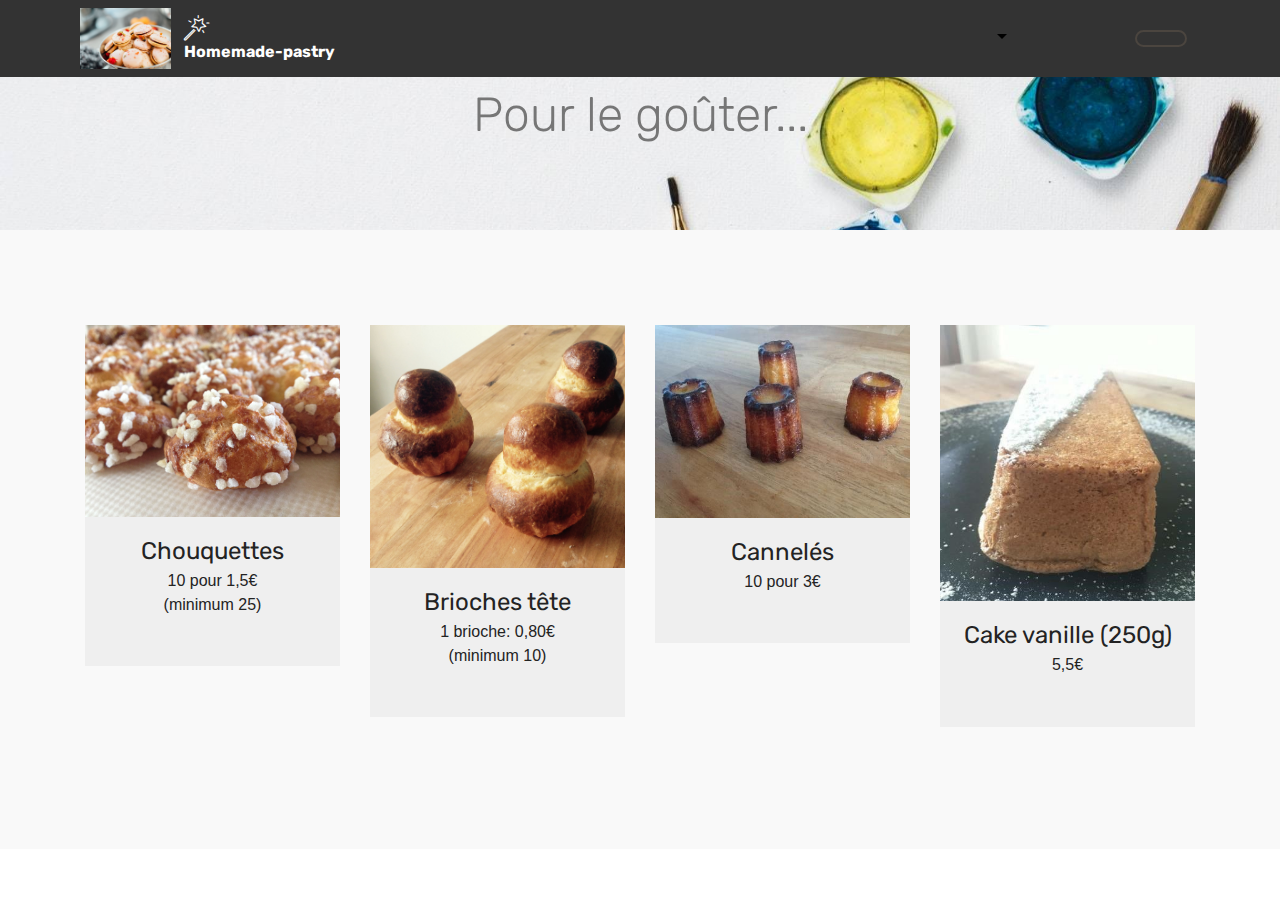
==== commit c59795d1: "create github pages" ====
--- a/page1.html
+++ b/page1.html
@@ -24,7 +24,7 @@
   
 </head>
 <body>
-<section class="menu cid-qxaMMl3xOO" once="menu" id="menu1-p" data-rv-view="416">
+<section class="menu cid-qxaMMl3xOO" once="menu" id="menu1-p" data-rv-view="1056">
 
     
 
@@ -59,7 +59,7 @@
     </nav>
 </section>
 
-<section class="engine"><a href="https://mobirise.co/c">web page maker</a></section><section class="mbr-section content5 cid-qy9AxI1QBZ mbr-parallax-background" id="content5-1c" data-rv-view="413">
+<section class="engine"><a href="https://mobirise.co/n">bootstrap modal</a></section><section class="mbr-section content5 cid-qy9AxI1QBZ mbr-parallax-background" id="content5-1c" data-rv-view="1053">
 
     
 
@@ -78,7 +78,7 @@
     </div>
 </section>
 
-<section class="features16 cid-qxRy3WyoXp" id="features16-12" data-rv-view="418">
+<section class="features16 cid-qxRy3WyoXp" id="features16-12" data-rv-view="1058">
     
     
     
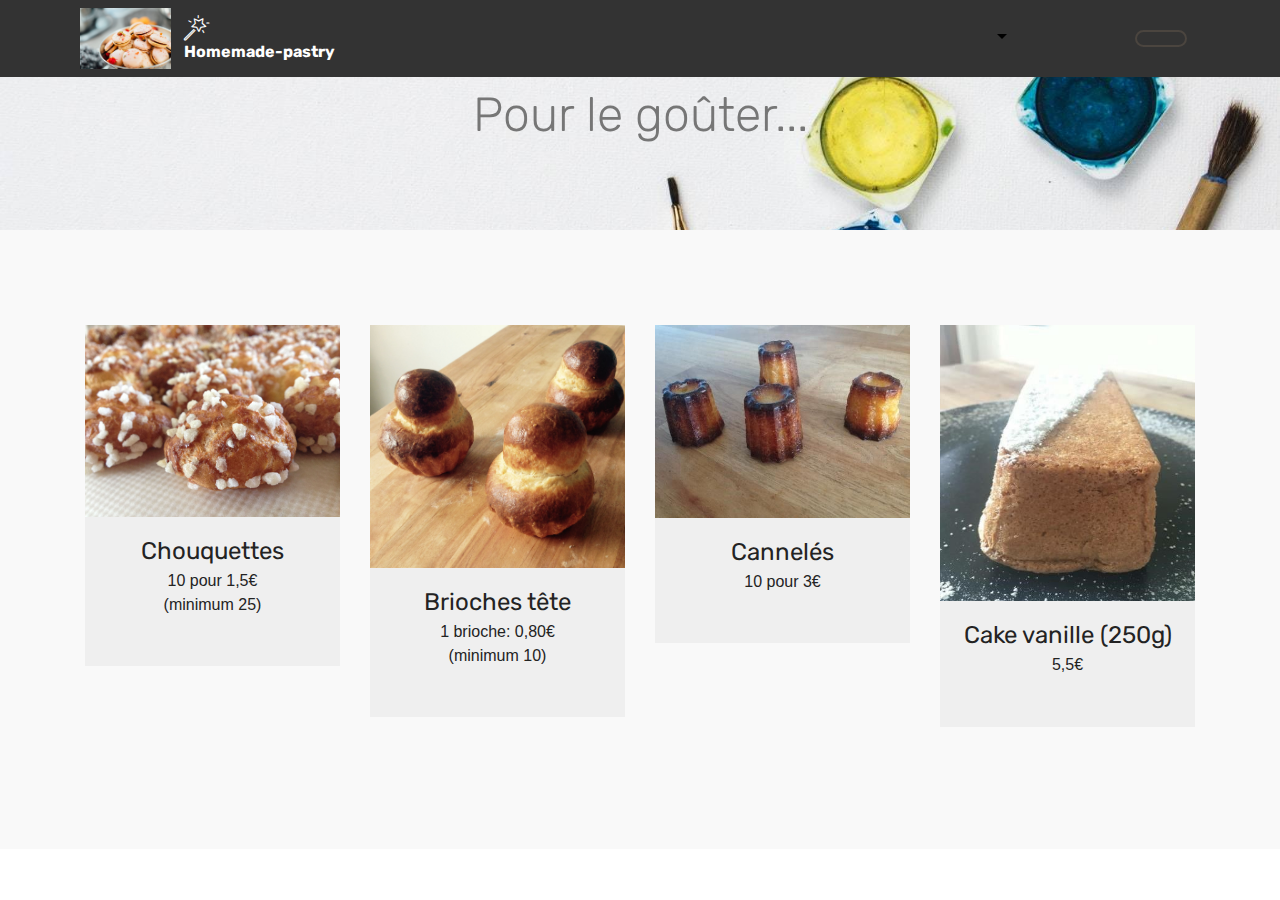
==== commit 1f417441: "create github pages" ====
--- a/page1.html
+++ b/page1.html
@@ -24,7 +24,7 @@
   
 </head>
 <body>
-<section class="menu cid-qxaMMl3xOO" once="menu" id="menu1-p" data-rv-view="1056">
+<section class="menu cid-qxaMMl3xOO" once="menu" id="menu1-p" data-rv-view="160">
 
     
 
@@ -59,7 +59,7 @@
     </nav>
 </section>
 
-<section class="engine"><a href="https://mobirise.co/n">bootstrap modal</a></section><section class="mbr-section content5 cid-qy9AxI1QBZ mbr-parallax-background" id="content5-1c" data-rv-view="1053">
+<section class="engine"><a href="https://mobirise.co/c">site maker</a></section><section class="mbr-section content5 cid-qy9AxI1QBZ mbr-parallax-background" id="content5-1c" data-rv-view="157">
 
     
 
@@ -78,7 +78,7 @@
     </div>
 </section>
 
-<section class="features16 cid-qxRy3WyoXp" id="features16-12" data-rv-view="1058">
+<section class="features16 cid-qxRy3WyoXp" id="features16-12" data-rv-view="162">
     
     
     
